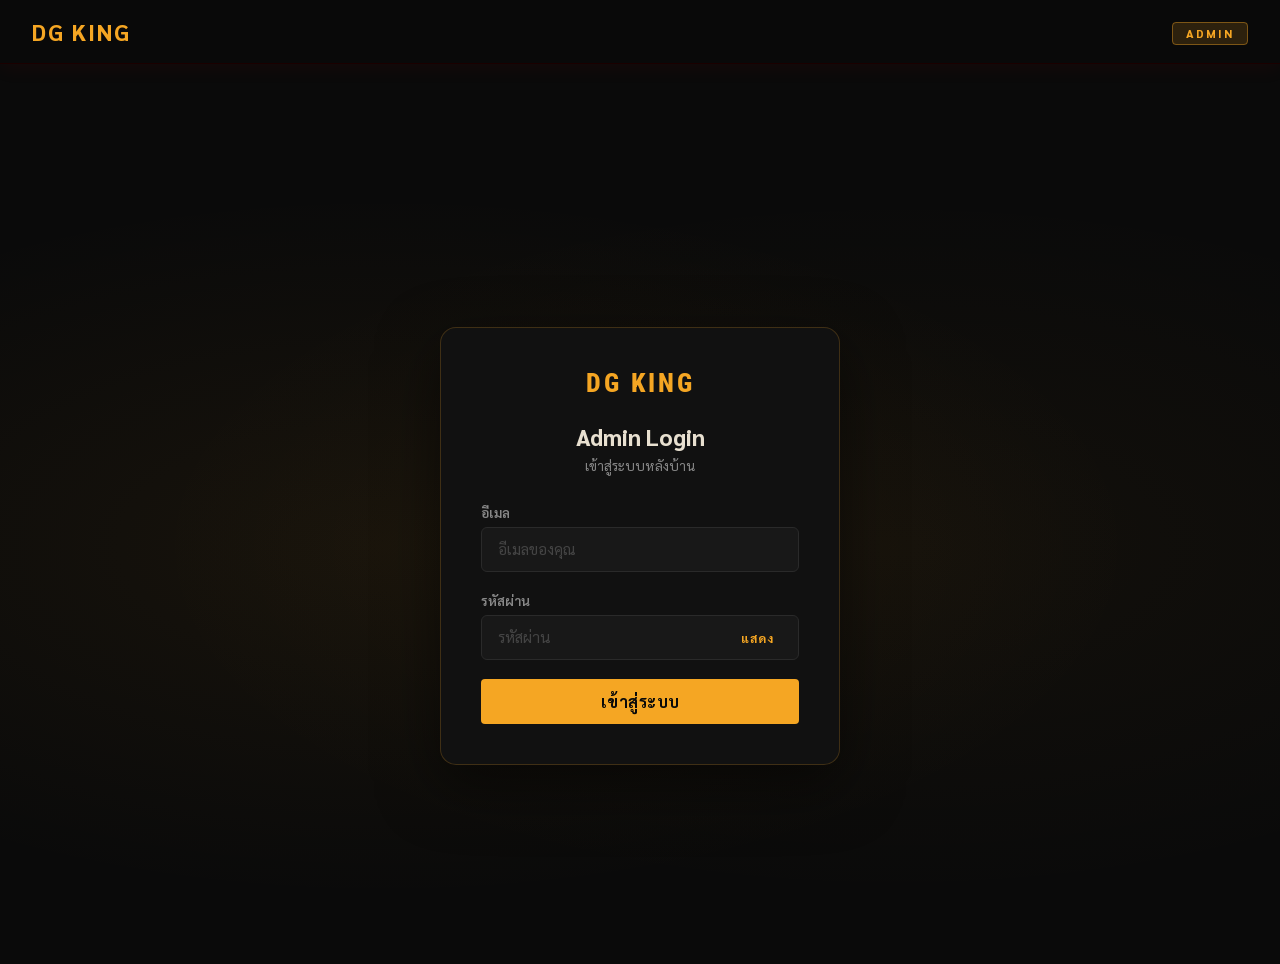
==== admin.html @ 1aad8273 "Show coupon usage count on mobile and highlight maxed coupons" ====
<!DOCTYPE html>
<html lang="th">
<head>
  <meta charset="UTF-8" />
  <meta name="viewport" content="width=device-width, initial-scale=1.0" />
  <title>Admin - DG KING</title>
  <link rel="preconnect" href="https://fonts.googleapis.com" />
  <link href="https://fonts.googleapis.com/css2?family=Sarabun:wght@400;600;700;800&family=Roboto+Condensed:wght@700&display=swap" rel="stylesheet" />
  <link rel="icon" type="image/x-icon" href="favicon_io/favicon.ico" />
  <link rel="icon" type="image/png" sizes="32x32" href="favicon_io/favicon-32x32.png" />
  <link rel="apple-touch-icon" href="favicon_io/apple-touch-icon.png" />
  <link rel="stylesheet" href="css/style.css" />
  <link rel="stylesheet" href="css/admin.css" />
</head>
<body>

  <nav class="navbar">
    <a href="index.html" class="logo">DG <span>KING</span></a>
    <ul class="nav-links">
      <li><span class="admin-badge">ADMIN</span></li>
      <li id="logoutLi" style="display:none;"><a href="#" id="logoutBtn" class="btn btn-outline">ออกจากระบบ</a></li>
    </ul>
  </nav>

  <!-- LOGIN GATE -->
  <div id="adminLogin" class="admin-login-wrap">
    <div class="admin-login-bg"></div>
    <div class="admin-login-card">
      <div class="admin-login-logo">DG <span>KING</span></div>
      <div class="admin-login-title">Admin Login</div>
      <div class="admin-login-sub">เข้าสู่ระบบหลังบ้าน</div>
      <div class="alert alert-error hidden" id="loginErr"></div>
      <div class="form-group">
        <label>อีเมล</label>
        <input type="email" id="adminEmail" placeholder="อีเมลของคุณ" />
      </div>
      <div class="form-group">
        <label>รหัสผ่าน</label>
        <div class="pass-wrap">
          <input type="password" id="adminPass" placeholder="รหัสผ่าน" />
          <button type="button" onclick="togglePass()" id="togglePassBtn">แสดง</button>
        </div>
      </div>
      <button class="btn btn-primary btn-block-form" id="loginBtn">เข้าสู่ระบบ</button>
    </div>
  </div>

  <!-- ADMIN PANEL -->
  <div id="adminPanel" class="hidden">

    <!-- MOBILE MENU TOGGLE -->
    <button class="admin-menu-toggle" id="adminMenuToggle" onclick="toggleAdminMenu()">
      <span></span>
      <span></span>
      <span></span>
    </button>

    <!-- TABS -->
    <div class="admin-tabs" id="adminTabs">
      <div class="admin-tabs-inner">
        <button class="admin-tab active" onclick="switchTab('dashboard')">แดชบอร์ด</button>
        <button class="admin-tab" onclick="switchTab('orders')">ออเดอร์ทั้งหมด</button>
        <button class="admin-tab" onclick="switchTab('keys')">สต็อกคีย์</button>
        <button class="admin-tab" onclick="switchTab('addkeys')">เพิ่มคีย์</button>
        <button class="admin-tab" onclick="switchTab('news')">ข่าวสาร</button>
        <button class="admin-tab" onclick="switchTab('videos')">วิดีโอ</button>
        <button class="admin-tab" onclick="switchTab('promotions')">โปรโมชัน</button>
        <button class="admin-tab" onclick="switchTab('points')">แต้มลูกค้า</button>
      </div>
    </div>

    <!-- DASHBOARD TAB -->
    <div class="admin-content" id="tabDashboard">
      <div class="dash-header">
        <div class="admin-section-title">แดชบอร์ด</div>
        <button class="btn btn-outline" onclick="loadDashboard()">รีเฟรช</button>
      </div>

      <!-- STAT CARDS -->
      <div class="dash-stats" id="dashStats">
        <div class="dash-stat-card">
          <div class="dash-stat-label">รายได้ทั้งหมด</div>
          <div class="dash-stat-value" id="statRevenue">-</div>
        </div>
        <div class="dash-stat-card">
          <div class="dash-stat-label">ออเดอร์ทั้งหมด</div>
          <div class="dash-stat-value" id="statOrders">-</div>
        </div>
        <div class="dash-stat-card">
          <div class="dash-stat-label">รอตรวจสอบ</div>
          <div class="dash-stat-value pending" id="statPending">-</div>
        </div>
        <div class="dash-stat-card">
          <div class="dash-stat-label">สต็อกคีย์รวม</div>
          <div class="dash-stat-value" id="statStock">-</div>
        </div>
        <div class="dash-stat-card">
          <div class="dash-stat-label">ลูกค้าทั้งหมด</div>
          <div class="dash-stat-value" id="statCustomers">-</div>
        </div>
        <div class="dash-stat-card">
          <div class="dash-stat-label">รายได้วันนี้</div>
          <div class="dash-stat-value" id="statToday">-</div>
        </div>
      </div>

      <!-- SALES BY PRODUCT -->
      <div class="dash-section-title">ยอดขายแยกตามประเภท</div>
      <div class="dash-product-grid" id="dashProducts"></div>

      <!-- CHART 7 DAYS -->
      <div class="dash-section-title" style="margin-top:2rem;">ยอดขาย 7 วันล่าสุด</div>
      <div class="dash-chart-wrap">
        <div class="dash-chart" id="dashChart"></div>
        <div class="dash-chart-labels" id="dashChartLabels"></div>
      </div>

      <!-- RECENT ORDERS -->
      <div class="dash-section-title" style="margin-top:2rem;">ออเดอร์ล่าสุด</div>
      <div id="dashRecentOrders"></div>
    </div>

    <!-- ORDERS TAB -->
    <div class="admin-content hidden" id="tabOrders">
      <div class="admin-section-header">
        <div class="admin-section-title">ออเดอร์ทั้งหมด</div>
        <div style="display:flex;gap:0.6rem;align-items:center;flex-wrap:wrap;">
          <input type="text" id="orderSearch" placeholder="ค้นหาอีเมล / หมายเลขออเดอร์" oninput="filterOrders()" style="background:var(--bg3);border:1px solid var(--border);border-radius:6px;padding:0.4rem 0.8rem;color:var(--text);font-size:0.82rem;outline:none;font-family:inherit;width:240px;" />
          <select id="orderStatusFilter" onchange="filterOrders()" style="background:var(--bg3);border:1px solid var(--border);border-radius:6px;padding:0.4rem 0.8rem;color:var(--text);font-size:0.82rem;outline:none;font-family:inherit;cursor:pointer;">
            <option value="all">ทุกสถานะ</option>
            <option value="pending">รอตรวจสอบ</option>
            <option value="delivered">ส่งคีย์แล้ว</option>
            <option value="rejected">ปฏิเสธ</option>
          </select>
          <button class="btn btn-outline" onclick="exportCSV()">Export CSV</button>
          <button class="btn btn-outline" onclick="loadOrders()">รีเฟรช</button>
        </div>
      </div>
      <div id="ordersTable">กำลังโหลด...</div>
    </div>

    <!-- KEYS STOCK TAB -->
    <div class="admin-content hidden" id="tabKeys">
      <div class="admin-section-header">
        <div class="admin-section-title">สต็อกคีย์</div>
        <button class="btn btn-outline" onclick="loadKeys()">รีเฟรช</button>
      </div>
      <div class="stock-summary" id="stockSummary"></div>
      <div id="keysTable">กำลังโหลด...</div>
    </div>

    <!-- ADD KEYS TAB -->
    <div class="admin-content hidden" id="tabAddkeys">
      <div class="addkey-wrap">
        <div class="addkey-header">
          <div class="addkey-title">เพิ่มคีย์เข้าสต็อก</div>
          <div class="addkey-subtitle">เพิ่มคีย์ทีละหลายใบได้ โดยใส่ทีละบรรทัด</div>
        </div>

        <div class="addkey-body">
          <div class="addkey-left">
            <div class="form-group">
              <label>ประเภทสินค้า</label>
              <div class="product-select-grid">
                <label class="product-radio active" id="pr_1">
                  <input type="radio" name="keyProduct" value="1 วัน" checked onchange="selectProduct(this)" />
                  <span class="pr-day">1</span>
                  <span class="pr-label">วัน</span>
                  <span class="pr-price">฿50</span>
                </label>
                <label class="product-radio" id="pr_3">
                  <input type="radio" name="keyProduct" value="3 วัน" onchange="selectProduct(this)" />
                  <span class="pr-day">3</span>
                  <span class="pr-label">วัน</span>
                  <span class="pr-price">฿120</span>
                </label>
                <label class="product-radio" id="pr_7">
                  <input type="radio" name="keyProduct" value="7 วัน" onchange="selectProduct(this)" />
                  <span class="pr-day">7</span>
                  <span class="pr-label">วัน</span>
                  <span class="pr-price">฿270</span>
                </label>
                <label class="product-radio" id="pr_14">
                  <input type="radio" name="keyProduct" value="14 วัน" onchange="selectProduct(this)" />
                  <span class="pr-day">14</span>
                  <span class="pr-label">วัน</span>
                  <span class="pr-price">฿370</span>
                </label>
                <label class="product-radio" id="pr_30">
                  <input type="radio" name="keyProduct" value="30 วัน" onchange="selectProduct(this)" />
                  <span class="pr-day">30</span>
                  <span class="pr-label">วัน</span>
                  <span class="pr-price">฿750</span>
                </label>
                <label class="product-radio" id="pr_60">
                  <input type="radio" name="keyProduct" value="60 วัน" onchange="selectProduct(this)" />
                  <span class="pr-day">60</span>
                  <span class="pr-label">วัน</span>
                  <span class="pr-price">฿950</span>
                </label>
              </div>
            </div>
          </div>

          <div class="addkey-right">
            <div class="form-group">
              <label>คีย์ <span style="color:var(--text-muted);font-weight:400;">(ใส่ทีละบรรทัด)</span></label>
              <textarea id="keyInput" rows="10" placeholder="KEY-XXXX-XXXX-XXXX&#10;KEY-YYYY-YYYY-YYYY&#10;KEY-ZZZZ-ZZZZ-ZZZZ"></textarea>
              <div class="key-count-hint" id="keyCountHint">0 คีย์</div>
            </div>
            <div class="alert alert-error hidden" id="addKeyErr"></div>
            <div class="alert alert-success hidden" id="addKeySuccess"></div>
            <button class="btn btn-primary addkey-btn" onclick="addKeys()">เพิ่มคีย์เข้าสต็อก</button>
          </div>
        </div>
      </div>
    </div>

  </div>

  <!-- NEWS TAB (outside adminPanel but inside hidden) -->
  <div class="admin-content hidden" id="tabNews" style="max-width:1200px;margin:2rem auto;padding:0 2rem 4rem;">
    <div class="admin-section-header">
      <div class="admin-section-title">จัดการข่าวสาร / โปรโมชัน</div>
      <button class="btn btn-outline" onclick="loadNews()">รีเฟรช</button>
    </div>

    <!-- FORM เพิ่มข่าว -->
    <div class="news-form-wrap">
      <div class="news-form-title" id="newsFormTitle">เพิ่มข่าวสารใหม่</div>
      <input type="hidden" id="editNewsId" />
      <div class="news-form-grid">
        <div class="form-group">
          <label>หัวข้อ</label>
          <input type="text" id="newsTitle" placeholder="หัวข้อข่าวสาร" />
        </div>
        <div class="form-group">
          <label>ประเภท</label>
          <select id="newsType">
            <option value="news">ข่าวสาร</option>
            <option value="promo">โปรโมชัน</option>
          </select>
        </div>
        <div class="form-group" style="grid-column:1/-1;">
          <label>URL รูปภาพ <span style="color:var(--text-muted);font-weight:400;">(อัปโหลดที่ imgbb.com แล้วเอาลิงก์มาวาง)</span></label>
          <input type="text" id="newsImage" placeholder="https://i.imgur.com/xxxxx.jpg" />
        </div>
        <div class="form-group" style="grid-column:1/-1;">
          <label>รายละเอียด (ไม่บังคับ)</label>
          <textarea id="newsDesc" rows="2" placeholder="รายละเอียดเพิ่มเติม..."></textarea>
        </div>
      </div>
      <div class="alert alert-error hidden" id="newsErr"></div>
      <div class="alert alert-success hidden" id="newsSuccess"></div>
      <div style="display:flex;gap:0.6rem;">
        <button class="btn btn-primary" onclick="saveNews()">บันทึก</button>
        <button class="btn btn-outline" onclick="cancelEditNews()" id="cancelNewsBtn" style="display:none;">ยกเลิก</button>
      </div>
    </div>

    <!-- LIST -->
    <div id="newsList" style="margin-top:1.5rem;"></div>
  </div>

  <!-- VIDEOS TAB -->
  <div class="admin-content hidden" id="tabVideos" style="max-width:700px;margin:2rem auto;padding:0 2rem 4rem;">
    <div class="admin-section-title" style="margin-bottom:1.5rem;">จัดการวิดีโอ YouTube</div>

    <div class="video-config-card">
      <div class="video-config-title">ลิงก์ดาวน์โหลด APK</div>
      <div class="video-config-desc">ใส่ลิงก์ดาวน์โหลดไฟล์ APK เช่น Google Drive, MediaFire</div>
      <input type="text" id="vid_apk_url" placeholder="https://drive.google.com/uc?export=download&id=..." style="font-family:inherit;" />
      <input type="text" id="vid_apk_version" placeholder="เวอร์ชัน เช่น 4.3" style="font-family:inherit;" />
      <input type="text" id="vid_apk_size" placeholder="ขนาดไฟล์ เช่น 25 MB" style="font-family:inherit;" />
    </div>

    <div class="video-config-card">
      <div class="video-config-title">วิดีโอหน้าแรก #1</div>
      <div class="video-config-desc">ใส่ YouTube Video ID เช่น <code>dQw4w9WgXcQ</code> จาก youtube.com/watch?v=<strong>dQw4w9WgXcQ</strong></div>
      <input type="text" id="vid_home1" placeholder="YouTube Video ID" />
      <input type="text" id="vid_home1_caption" placeholder="คำบรรยาย เช่น วิดีโอสาธิตการใช้งาน #1" />
    </div>

    <div class="video-config-card">
      <div class="video-config-title">วิดีโอหน้าแรก #2</div>
      <div class="video-config-desc">ใส่ YouTube Video ID</div>
      <input type="text" id="vid_home2" placeholder="YouTube Video ID" />
      <input type="text" id="vid_home2_caption" placeholder="คำบรรยาย เช่น วิดีโอสาธิตการใช้งาน #2" />
    </div>

    <div class="video-config-card">
      <div class="video-config-title">วิดีโอสอนการติดตั้ง (หน้าดาวน์โหลด)</div>
      <div class="video-config-desc">ใส่ YouTube Video ID</div>
      <input type="text" id="vid_install" placeholder="YouTube Video ID" />
    </div>

    <div class="alert alert-error hidden" id="videoErr"></div>
    <div class="alert alert-success hidden" id="videoSuccess"></div>
    <button class="btn btn-primary" style="width:100%;padding:0.8rem;" onclick="saveVideos()">บันทึกวิดีโอทั้งหมด</button>
  </div>

  <!-- PROMOTIONS TAB -->
  <div class="admin-content hidden" id="tabPromotions" style="max-width:800px;margin:2rem auto;padding:0 2rem 4rem;">
    <div class="admin-section-title" style="margin-bottom:1.5rem;" data-i18n="admin_promo_title">จัดการโปรโมชัน</div>

    <!-- MARKETING BAR MESSAGES -->
    <div class="promo-config-card">
      <div class="promo-config-title" data-i18n="admin_mkt_title">ข้อความแถบวิ่ง (Marketing Bar)</div>
      <div class="promo-config-desc" data-i18n="admin_mkt_desc">ข้อความสั้นๆ หลายข้อความที่แสดงในแถบเลื่อนบนหน้าร้านค้า จะเปลี่ยนไปเรื่อยๆ ตามลำดับ</div>
      <div class="promo-toggle-row">
        <span data-i18n="admin_mkt_toggle">เปิด/ปิดแถบวิ่ง</span>
        <label class="toggle-switch">
          <input type="checkbox" id="marketingBarActive" />
          <span class="toggle-slider"></span>
        </label>
      </div>
      <div style="margin-top:1rem;">
        <div style="display:flex;gap:0.5rem;margin-bottom:0.8rem;">
          <input type="text" id="newMarketingMsg" data-i18n-placeholder="admin_mkt_input_ph" placeholder="พิมพ์ข้อความใหม่..." style="flex:1;" />
          <button class="btn btn-primary" onclick="addMarketingMsg()" style="padding:0.6rem 1rem;white-space:nowrap;" data-i18n="admin_mkt_add_btn">+ เพิ่ม</button>
        </div>
        <div id="marketingMsgList" data-i18n="loading">กำลังโหลด...</div>
      </div>
      <div class="alert alert-error hidden" id="marketingErr"></div>
      <div class="alert alert-success hidden" id="marketingSuccess"></div>
    </div>

    <!-- CHANNEL DESCRIPTION -->
    <div class="promo-config-card" style="margin-top:1.5rem;">
      <div class="promo-config-title" data-i18n="admin_channel_title">คำอธิบายช่องทางรับโค้ด</div>
      <div class="promo-config-desc" data-i18n="admin_channel_desc">ข้อความที่แสดงในคอลัมน์ "รับโค้ด" ของแท็บโปรโมชัน เพื่อชวนลูกค้าติดตามช่องทางรับโค้ดส่วนลด</div>
      <div class="form-group" style="margin-top:0.8rem;">
        <label data-i18n="admin_channel_th_label">คำอธิบาย (ภาษาไทย)</label>
        <input type="text" id="channelDescTh" data-i18n-placeholder="admin_channel_th_ph" placeholder="เช่น ติดตามช่องทางของเราเพื่อรับโค้ดส่วนลดพิเศษ" />
      </div>
      <div class="form-group">
        <label data-i18n="admin_channel_en_label">คำอธิบาย (English)</label>
        <input type="text" id="channelDescEn" data-i18n-placeholder="admin_channel_en_ph" placeholder="e.g. Follow our channels for exclusive discount codes" />
      </div>
      <div class="alert alert-error hidden" id="channelErr"></div>
      <div class="alert alert-success hidden" id="channelSuccess"></div>
      <button class="btn btn-primary" style="margin-top:0.5rem;" onclick="saveChannelDesc()" data-i18n="admin_channel_save_btn">บันทึกคำอธิบาย</button>
    </div>

    <!-- PROMO ANNOUNCEMENTS -->
    <div class="promo-config-card" style="margin-top:1.5rem;">
      <div class="promo-config-title" data-i18n="admin_announce_title">ประกาศโปรโมชัน</div>
      <div class="promo-config-desc" data-i18n="admin_announce_desc">ประกาศที่แสดงในคอลัมน์ "ประกาศ" ของแท็บโปรโมชัน สามารถเพิ่มได้หลายประกาศ</div>
      <div style="margin-top:1rem;">
        <div style="display:flex;flex-direction:column;gap:0.5rem;margin-bottom:0.8rem;">
          <input type="text" id="newAnnounceTitleTh" data-i18n-placeholder="admin_announce_title_th_ph" placeholder="หัวข้อ (ภาษาไทย)" />
          <textarea id="newAnnounceTextTh" rows="3" data-i18n-placeholder="admin_announce_text_th_ph" placeholder="รายละเอียด (ภาษาไทย)"></textarea>
          <input type="text" id="newAnnounceTitleEn" data-i18n-placeholder="admin_announce_title_en_ph" placeholder="Title (English)" />
          <textarea id="newAnnounceTextEn" rows="3" data-i18n-placeholder="admin_announce_text_en_ph" placeholder="Description (English)"></textarea>
          <button class="btn btn-primary" onclick="addAnnouncement()" style="padding:0.6rem 1rem;align-self:flex-start;" data-i18n="admin_announce_add_btn">+ เพิ่มประกาศ</button>
        </div>
        <div id="announceList" data-i18n="loading">กำลังโหลด...</div>
      </div>
      <div class="alert alert-error hidden" id="announceErr"></div>
      <div class="alert alert-success hidden" id="announceSuccess"></div>
    </div>

    <!-- COUPON CODES -->
    <div class="promo-config-card" style="margin-top:1.5rem;">
      <div class="promo-config-title" data-i18n="admin_coupon_title">โค้ดส่วนลด</div>
      <div class="promo-config-desc" data-i18n="admin_coupon_desc">สร้างโค้ดส่วนลดสำหรับโพสต์ลง Facebook เพื่อกระตุ้นยอดขาย</div>

      <!-- ADD COUPON FORM -->
      <div style="display:grid;grid-template-columns:1fr 1fr 1fr auto;gap:0.6rem;align-items:end;margin-bottom:1rem;">
        <div class="form-group" style="margin:0;">
          <label data-i18n="admin_coupon_code_label">โค้ด</label>
          <input type="text" id="newCouponCode" data-i18n-placeholder="admin_coupon_code_ph" placeholder="เช่น DGKING10" style="text-transform:uppercase;" />
        </div>
        <div class="form-group" style="margin:0;">
          <label data-i18n="admin_coupon_discount_label">ส่วนลด (฿)</label>
          <input type="number" id="newCouponDiscount" data-i18n-placeholder="admin_coupon_discount_ph" placeholder="เช่น 20" min="1" />
        </div>
        <div class="form-group" style="margin:0;">
          <label data-i18n="admin_coupon_max_label">ใช้ได้กี่ครั้ง</label>
          <input type="number" id="newCouponMax" data-i18n-placeholder="admin_coupon_max_ph" placeholder="0 = ไม่จำกัด" min="0" value="0" />
        </div>
        <button class="btn btn-primary" onclick="addCoupon()" style="padding:0.6rem 1rem;white-space:nowrap;" data-i18n="admin_coupon_add_btn">+ เพิ่มโค้ด</button>
      </div>
      <div class="alert alert-error hidden" id="couponErr"></div>
      <div class="alert alert-success hidden" id="couponSuccess"></div>
      <div id="couponList" data-i18n="loading">กำลังโหลด...</div>
    </div>

    <!-- POINTS SYSTEM -->
    <div class="promo-config-card" style="margin-top:1.5rem;">
      <div class="promo-config-title">ระบบสะสมแต้ม</div>
      <div class="promo-config-desc">ลูกค้าได้รับแต้มทุกครั้งที่ซื้อ ครบ 50 แต้มแลกคีย์ 1 วันฟรี</div>
      <div class="promo-toggle-row">
        <span>เปิด/ปิดระบบแต้ม</span>
        <label class="toggle-switch">
          <input type="checkbox" id="pointsActive" />
          <span class="toggle-slider"></span>
        </label>
      </div>
      <div style="margin-top:1rem;">
        <div class="promo-config-desc" style="margin-bottom:0.8rem;">แต้มที่ได้รับต่อการซื้อ:</div>
        <div style="display:grid;grid-template-columns:repeat(3,1fr);gap:0.5rem;" id="pointsGrid">
          <div class="points-row"><span>1 วัน</span><input type="number" id="pts_1" value="5" min="0" /></div>
          <div class="points-row"><span>3 วัน</span><input type="number" id="pts_3" value="12" min="0" /></div>
          <div class="points-row"><span>7 วัน</span><input type="number" id="pts_7" value="25" min="0" /></div>
          <div class="points-row"><span>14 วัน</span><input type="number" id="pts_14" value="45" min="0" /></div>
          <div class="points-row"><span>30 วัน</span><input type="number" id="pts_30" value="80" min="0" /></div>
          <div class="points-row"><span>60 วัน</span><input type="number" id="pts_60" value="120" min="0" /></div>
        </div>
        <div class="form-group" style="margin-top:0.8rem;">
          <label>แต้มที่ต้องสะสมเพื่อแลกคีย์ 1 วัน</label>
          <input type="number" id="ptsRedeem" value="50" min="1" style="max-width:120px;" />
        </div>
      </div>
      <div class="alert alert-error hidden" id="pointsErr"></div>
      <div class="alert alert-success hidden" id="pointsSuccess"></div>
      <button class="btn btn-primary" style="margin-top:0.8rem;" onclick="savePointsConfig()">บันทึกการตั้งค่าแต้ม</button>
    </div>
  </div>

  <!-- CUSTOMER POINTS TAB -->
  <div class="admin-content hidden" id="tabPoints" style="max-width:900px;margin:2rem auto;padding:0 2rem 4rem;">
    <div class="admin-section-header" style="margin-bottom:1.5rem;">
      <div class="admin-section-title">แต้มสะสมลูกค้า</div>
      <div style="display:flex;gap:0.6rem;align-items:center;">
        <input type="text" id="pointsSearch" placeholder="ค้นหาอีเมล..." oninput="filterCustomerPoints()" style="background:var(--bg3);border:1px solid var(--border);border-radius:6px;padding:0.4rem 0.8rem;color:var(--text);font-size:0.82rem;outline:none;font-family:inherit;width:200px;" />
        <button class="btn btn-outline" onclick="loadCustomerPoints()">รีเฟรช</button>
      </div>
    </div>
    <div id="customerPointsTable">กำลังโหลด...</div>
  </div>

  <!-- TOAST -->
  <div id="toast" class="toast hidden"></div>

  <!-- ORDER DETAIL MODAL -->
  <div class="order-modal hidden" id="orderModal">
    <div class="order-modal-box">
      <div class="order-modal-header">
        <div class="order-modal-title">รายละเอียดออเดอร์</div>
        <button class="order-modal-close" onclick="closeModal()">✕</button>
      </div>
      <div class="order-modal-body">
        <div class="order-modal-grid">
          <div class="order-modal-info">
            <div class="om-row"><span>ออเดอร์</span><span id="modalOrderId" class="mono"></span></div>
            <div class="om-row"><span>อีเมล</span><span id="modalEmail"></span></div>
            <div class="om-row"><span>สินค้า</span><span id="modalProduct"></span></div>
            <div class="om-row"><span>ราคา</span><span id="modalPrice" class="price-gold"></span></div>
            <div class="om-row"><span>สถานะ</span><span id="modalStatus"></span></div>
            <div class="om-row"><span>วันที่</span><span id="modalDate"></span></div>
            <div class="om-row"><span>คีย์</span><span id="modalKey" class="mono key-cell"></span></div>
          </div>
          <div class="order-modal-slip">
            <div class="slip-label">สลิปการโอนเงิน</div>
            <img id="modalSlip" src="" alt="slip" style="width:100%;border-radius:8px;border:1px solid #333;" />
          </div>
        </div>
        <div id="approveSection">
          <div class="alert alert-error hidden" id="approveErr"></div>
          <input type="hidden" id="modalCurrentOrderId" />
          <input type="hidden" id="modalProduct2" />
          <div style="display:grid;grid-template-columns:1fr 1fr;gap:0.6rem;margin-top:1rem;">
            <button class="btn btn-primary" id="approveBtn" onclick="approveOrder()">อนุมัติและส่งคีย์</button>
            <button class="btn" style="background:rgba(255,77,77,0.15);border:1px solid rgba(255,77,77,0.4);color:#ff4d4d;" onclick="showRejectForm()">ปฏิเสธออเดอร์</button>
          </div>
          <div id="rejectForm" style="display:none;margin-top:0.8rem;">
            <input type="text" id="rejectReason" placeholder="เหตุผลที่ปฏิเสธ เช่น สลิปปลอม / ยอดไม่ตรง" style="width:100%;background:var(--bg3);border:1px solid #ff4d4d;border-radius:6px;padding:0.6rem 0.8rem;color:var(--text);font-size:0.85rem;outline:none;font-family:inherit;margin-bottom:0.5rem;" />
            <button class="btn" style="width:100%;background:#ff4d4d;color:#fff;border:none;padding:0.6rem;" onclick="rejectOrder()">ยืนยันการปฏิเสธ</button>
          </div>
        </div>
      </div>
    </div>
  </div>

  <script type="module">
    import { auth, db, onAuthStateChanged, signInWithEmailAndPassword, collection, query, orderBy, getDocs, addDoc, serverTimestamp, where, updateDoc, doc, limit, getDoc, setDoc, deleteDoc } from './js/firebase.js';

    const ADMIN_EMAIL = 'anucha212224w@gmail.com';

    const STATUS_LABEL = {
      pending:   { text: 'รอตรวจสอบ',  cls: 'status-pending' },
      approved:  { text: 'อนุมัติแล้ว', cls: 'status-approved' },
      delivered: { text: 'ส่งคีย์แล้ว', cls: 'status-delivered' },
      rejected:  { text: 'ปฏิเสธ',      cls: 'status-rejected' }
    };

    onAuthStateChanged(auth, (user) => {
      console.log('auth user:', user?.email);
      if (user && user.email === ADMIN_EMAIL) {
        console.log('admin detected, showing panel');
        document.getElementById('adminLogin').classList.add('hidden');
        document.getElementById('adminPanel').classList.remove('hidden');
        document.getElementById('logoutLi').style.display = 'block';
        loadDashboard();
      } else if (!user) {
        document.getElementById('adminLogin').classList.remove('hidden');
        document.getElementById('adminPanel').classList.add('hidden');
        document.getElementById('logoutLi').style.display = 'none';
      }
    });

    document.getElementById('logoutBtn').onclick = () => auth.signOut().then(() => location.reload());
    document.getElementById('loginBtn').onclick = adminLogin;

    // Toast notification
    function showToast(msg, type = 'success') {
      const t = document.getElementById('toast');
      t.textContent = msg;
      t.className = 'toast ' + type;
      clearTimeout(t._timer);
      t._timer = setTimeout(() => t.classList.add('hidden'), 3000);
    }

    // นับคีย์ realtime
    document.addEventListener('input', e => {
      if (e.target.id === 'keyInput') {
        const count = e.target.value.split('\n').filter(l => l.trim()).length;
        const hint  = document.getElementById('keyCountHint');
        if (hint) hint.textContent = count + ' คีย์';
      }
    });

    async function adminLogin() {
      const email = document.getElementById('adminEmail').value.trim();
      const pass  = document.getElementById('adminPass').value;
      const err   = document.getElementById('loginErr');
      err.classList.add('hidden');
      try {
        await signInWithEmailAndPassword(auth, email, pass);
      } catch(e) {
        err.textContent = 'อีเมลหรือรหัสผ่านไม่ถูกต้อง';
        err.classList.remove('hidden');
      }
    };

    window.switchTab = switchTab;
    window.loadOrders = loadOrders;
    window.loadKeys = loadKeys;
    window.addKeys = addKeys;

    function switchTab(tab) {
      const tabs = ['dashboard','orders','keys','addkeys','news','videos','promotions','points'];
      document.querySelectorAll('.admin-tab').forEach((t,i) => {
        t.classList.toggle('active', tabs[i] === tab);
      });
      document.querySelectorAll('.admin-content').forEach(el => el.classList.add('hidden'));
      const id = 'tab' + tab.charAt(0).toUpperCase() + tab.slice(1);
      document.getElementById(id).classList.remove('hidden');
      
      // Close mobile menu after selecting
      if (window.innerWidth <= 768) {
        document.getElementById('adminTabs').classList.remove('show');
        document.getElementById('adminMenuToggle').classList.remove('active');
      }
      
      if (tab === 'dashboard') loadDashboard();
      if (tab === 'orders') loadOrders();
      if (tab === 'keys') loadKeys();
      if (tab === 'news') loadNews();
      if (tab === 'videos') loadVideos();
      if (tab === 'promotions') loadPromotions();
      if (tab === 'points') loadCustomerPoints();
    };

    function toggleAdminMenu() {
      const menu = document.getElementById('adminTabs');
      const toggle = document.getElementById('adminMenuToggle');
      menu.classList.toggle('show');
      toggle.classList.toggle('active');
    };
    window.toggleAdminMenu = toggleAdminMenu;

    async function loadDashboard() {
      const [ordersSnap, keysSnap, usersSnap] = await Promise.all([
        getDocs(query(collection(db, 'orders'), orderBy('createdAt', 'desc'))),
        getDocs(collection(db, 'keys')),
        getDocs(collection(db, 'users'))
      ]);

      const orders   = ordersSnap.docs.map(d => ({ id: d.id, ...d.data() }));
      const keys     = keysSnap.docs.map(d => d.data());
      const products = ['1 วัน','3 วัน','7 วัน','14 วัน','30 วัน','60 วัน'];

      const delivered  = orders.filter(o => o.status === 'delivered');
      const pending    = orders.filter(o => o.status === 'pending');
      const revenue    = delivered.reduce((s, o) => s + (o.price || 0), 0);
      const stockAvail = keys.filter(k => !k.used).length;
      const customers  = new Set(orders.map(o => o.uid)).size;

      // รายได้วันนี้
      const today    = new Date(); today.setHours(0,0,0,0);
      const todayRev = delivered.filter(o => o.createdAt && new Date(o.createdAt.seconds*1000) >= today)
                                .reduce((s,o) => s + (o.price||0), 0);

      document.getElementById('statRevenue').textContent   = '฿' + revenue.toLocaleString();
      document.getElementById('statOrders').textContent    = orders.length;
      document.getElementById('statPending').textContent   = pending.length;
      document.getElementById('statStock').textContent     = stockAvail + ' ใบ';
      document.getElementById('statCustomers').textContent = customers + ' คน';
      document.getElementById('statToday').textContent     = '฿' + todayRev.toLocaleString();

      // Sales by product
      const prodEl = document.getElementById('dashProducts');
      prodEl.innerHTML = products.map(p => {
        const sold  = delivered.filter(o => o.product === p).length;
        const rev   = delivered.filter(o => o.product === p).reduce((s,o) => s + (o.price||0), 0);
        const avail = keys.filter(k => k.product === p && !k.used).length;
        return `<div class="dash-prod-card">
          <div class="dash-prod-name">${p}</div>
          <div class="dash-prod-stats">
            <div><span>ขายแล้ว</span><strong>${sold} ใบ</strong></div>
            <div><span>รายได้</span><strong class="price-gold">฿${rev.toLocaleString()}</strong></div>
            <div><span>สต็อก</span><strong class="${avail === 0 ? 'text-danger' : ''}">${avail} ใบ</strong></div>
          </div>
        </div>`;
      }).join('');

      // กราฟ 7 วัน
      const days = [];
      for (let i = 6; i >= 0; i--) {
        const d = new Date(); d.setHours(0,0,0,0); d.setDate(d.getDate() - i);
        const next = new Date(d); next.setDate(next.getDate() + 1);
        const dayRev = delivered.filter(o => {
          if (!o.createdAt) return false;
          const t = new Date(o.createdAt.seconds * 1000);
          return t >= d && t < next;
        }).reduce((s,o) => s + (o.price||0), 0);
        days.push({ label: `${d.getDate()}/${d.getMonth()+1}`, rev: dayRev });
      }
      const maxRev = Math.max(...days.map(d => d.rev), 1);
      document.getElementById('dashChart').innerHTML = days.map(d => `
        <div class="chart-bar-wrap">
          <div class="chart-bar-val">฿${d.rev > 0 ? d.rev.toLocaleString() : ''}</div>
          <div class="chart-bar" style="height:${Math.max((d.rev/maxRev)*100, 2)}%"></div>
        </div>`).join('');
      document.getElementById('dashChartLabels').innerHTML = days.map(d =>
        `<div class="chart-label">${d.label}</div>`).join('');

      // Recent orders
      const recentEl = document.getElementById('dashRecentOrders');
      const recent   = orders.slice(0, 8);
      if (!recent.length) { recentEl.innerHTML = '<p class="no-data">ยังไม่มีออเดอร์</p>'; return; }
      const rows = recent.map(o => {
        const s  = STATUS_LABEL[o.status] || STATUS_LABEL.pending;
        const dt = o.createdAt ? new Date(o.createdAt.seconds * 1000).toLocaleString('th-TH') : '-';
        return `<tr>
          <td class="mono">${o.id.slice(0,8).toUpperCase()}</td>
          <td>${o.email}</td>
          <td>คีย์ ${o.product}</td>
          <td class="price-gold">฿${o.price}</td>
          <td><span class="order-status ${s.cls}">${s.text}</span></td>
          <td>${dt}</td>
        </tr>`;
      }).join('');
      recentEl.innerHTML = `<table class="admin-table">
        <thead><tr><th>ออเดอร์</th><th>อีเมล</th><th>สินค้า</th><th>ราคา</th><th>สถานะ</th><th>วันที่</th></tr></thead>
        <tbody>${rows}</tbody>
      </table>`;
    }

    async function loadOrders() {
      const el = document.getElementById('ordersTable');
      el.innerHTML = 'กำลังโหลด...';
      const snap = await getDocs(query(collection(db, 'orders'), orderBy('createdAt', 'desc')));
      allOrders = snap.docs.map(d => ({ id: d.id, ...d.data() }));
      renderOrders(allOrders);
    }

    function renderOrders(orders) {
      const el = document.getElementById('ordersTable');
      if (!orders.length) { el.innerHTML = '<p class="no-data">ไม่พบออเดอร์</p>'; return; }

      // จัดกลุ่มตามประเภทสินค้า
      const products = ['1 วัน','3 วัน','7 วัน','14 วัน','30 วัน','60 วัน'];
      const grouped  = {};
      products.forEach(p => grouped[p] = []);
      orders.forEach(o => {
        const p = o.product;
        if (!grouped[p]) grouped[p] = [];
        grouped[p].push(o);
      });

      const makeRows = (list) => list.map(o => {
        const s   = STATUS_LABEL[o.status] || STATUS_LABEL.pending;
        const dt  = o.createdAt ? new Date(o.createdAt.seconds * 1000).toLocaleString('th-TH') : '-';
        const actionBtn = o.status === 'pending'
          ? `<button class="btn-admin-action" onclick="openOrderDetail('${o.id}')">ดูสลิป / อนุมัติ</button>`
          : `<button class="btn-admin-view" onclick="openOrderDetail('${o.id}')">ดูรายละเอียด</button>
             <button class="btn-admin-delete" onclick="deleteOrder('${o.id}')">ลบ</button>`;
        return `<tr>
          <td class="mono">${o.id.slice(0,8).toUpperCase()}</td>
          <td>${o.email}</td>
          <td class="price-gold">฿${o.price}</td>
          <td><span class="order-status ${s.cls}">${s.text}</span></td>
          <td class="mono key-cell">${o.keyCode || '-'}</td>
          <td>${dt}</td>
          <td>${actionBtn}</td>
        </tr>`;
      }).join('');

      const html = products.map(p => {
        const list = grouped[p];
        if (!list || list.length === 0) return '';
        const pending   = list.filter(o => o.status === 'pending').length;
        const delivered = list.filter(o => o.status === 'delivered').length;
        return `<div class="keys-group" style="margin-bottom:1.5rem;">
          <div class="keys-group-header">
            <span class="keys-group-title">คีย์ ${p}</span>
            <div style="display:flex;gap:0.5rem;">
              ${pending > 0 ? `<span class="order-status status-pending">รอตรวจสอบ ${pending}</span>` : ''}
              <span class="order-status status-delivered">ส่งแล้ว ${delivered}</span>
              <span style="font-size:0.75rem;color:var(--text-muted);">รวม ${list.length}</span>
            </div>
          </div>
          <table class="admin-table">
            <thead><tr><th>ออเดอร์</th><th>อีเมล</th><th>ราคา</th><th>สถานะ</th><th>คีย์</th><th>วันที่</th><th>จัดการ</th></tr></thead>
            <tbody>${makeRows(list)}</tbody>
          </table>
        </div>`;
      }).join('');

      el.innerHTML = (html || '<p class="no-data">ยังไม่มีออเดอร์</p>') +
        `<div style="margin-top:1rem;text-align:right;">
          <button class="btn-admin-delete" onclick="deleteAllDelivered()">ลบออเดอร์ที่ส่งคีย์แล้วทั้งหมด</button>
        </div>`;
    }

    // เปิด modal ดูรายละเอียดออเดอร์
    window.openOrderDetail = async function(orderId) {
      const snap = await getDocs(query(collection(db, 'orders'), where('__name__', '==', orderId)));
      if (snap.empty) return;
      const o = snap.docs[0].data();
      const modal = document.getElementById('orderModal');
      const dt = o.createdAt ? new Date(o.createdAt.seconds * 1000).toLocaleString('th-TH') : '-';

      document.getElementById('modalOrderId').textContent   = orderId.slice(0,8).toUpperCase();
      document.getElementById('modalEmail').textContent     = o.email;
      document.getElementById('modalProduct').textContent   = 'คีย์ ' + o.product;
      document.getElementById('modalPrice').textContent     = '฿' + o.price;
      document.getElementById('modalStatus').textContent    = STATUS_LABEL[o.status]?.text || o.status;
      document.getElementById('modalDate').textContent      = dt;
      document.getElementById('modalKey').textContent       = o.keyCode || 'ยังไม่มีคีย์';
      document.getElementById('modalCurrentOrderId').value  = orderId;
      document.getElementById('modalProduct2').value        = o.product;

      // แสดงสลิป
      const slipEl = document.getElementById('modalSlip');
      if (o.slipImage) {
        slipEl.src = o.slipImage;
        slipEl.style.display = 'block';
      } else {
        slipEl.style.display = 'none';
      }

      // แสดงปุ่มอนุมัติเฉพาะ pending
      document.getElementById('approveSection').style.display = o.status === 'pending' ? 'block' : 'none';
      modal.classList.remove('hidden');
    };

    window.closeModal = function() {
      document.getElementById('orderModal').classList.add('hidden');
    };

    window.approveOrder = async function() {
      const orderId  = document.getElementById('modalCurrentOrderId').value;
      const product  = document.getElementById('modalProduct2').value;
      const errEl    = document.getElementById('approveErr');
      const btn      = document.getElementById('approveBtn');
      errEl.classList.add('hidden');
      btn.disabled = true;
      btn.textContent = 'กำลังดำเนินการ...';

      try {
        // ดึงคีย์จากสต็อก
        const keysQ    = query(collection(db, 'keys'), where('product','==',product), where('used','==',false), limit(1));
        const keysSnap = await getDocs(keysQ);

        if (keysSnap.empty) {
          throw new Error('ไม่มีคีย์ในสต็อกสำหรับ ' + product);
        }

        const keyDoc  = keysSnap.docs[0];
        const keyCode = keyDoc.data().code;

        await updateDoc(doc(db, 'keys', keyDoc.id), { used: true, usedAt: serverTimestamp() });
        await updateDoc(doc(db, 'orders', orderId), { status: 'delivered', keyCode, keyId: keyDoc.id });
        showToast('อนุมัติและส่งคีย์สำเร็จ');
        closeModal();
        loadOrders();
      } catch(e) {
        showToast(e.message, 'error');
        btn.disabled = false;
        btn.textContent = 'อนุมัติและส่งคีย์';
      }
    };

    window.deleteOrder = async function(orderId) {
      if (!confirm('ลบออเดอร์นี้?')) return;
      const { deleteDoc } = await import('https://www.gstatic.com/firebasejs/10.12.0/firebase-firestore.js');
      await deleteDoc(doc(db, 'orders', orderId));
      loadOrders();
    };

    // เก็บ orders ทั้งหมดไว้ filter
    let allOrders = [];

    window.filterOrders = function() {
      const search = document.getElementById('orderSearch').value.toLowerCase();
      const status = document.getElementById('orderStatusFilter').value;
      const filtered = allOrders.filter(o => {
        const matchSearch = !search ||
          o.email?.toLowerCase().includes(search) ||
          o.id.slice(0,8).toLowerCase().includes(search);
        const matchStatus = status === 'all' || o.status === status;
        return matchSearch && matchStatus;
      });
      renderOrders(filtered);
    };

    window.showRejectForm = function() {
      const f = document.getElementById('rejectForm');
      f.style.display = f.style.display === 'none' ? 'block' : 'none';
    };

    window.rejectOrder = async function() {
      const orderId = document.getElementById('modalCurrentOrderId').value;
      const reason  = document.getElementById('rejectReason').value.trim() || 'ไม่ระบุเหตุผล';
      await updateDoc(doc(db, 'orders', orderId), { status: 'rejected', rejectReason: reason });
      closeModal();
      loadOrders();
    };

    window.exportCSV = function() {
      if (!allOrders.length) return;
      const headers = ['ออเดอร์','อีเมล','สินค้า','ราคา','สถานะ','คีย์','วันที่'];
      const rows = allOrders.map(o => {
        const dt = o.createdAt ? new Date(o.createdAt.seconds * 1000).toLocaleString('th-TH') : '-';
        return [o.id.slice(0,8), o.email, 'คีย์ '+o.product, o.price, o.status, o.keyCode||'-', dt].join(',');
      });
      const csv  = [headers.join(','), ...rows].join('\n');
      const blob = new Blob(['\uFEFF'+csv], { type: 'text/csv;charset=utf-8;' });
      const url  = URL.createObjectURL(blob);
      const a    = document.createElement('a');
      a.href = url; a.download = 'orders.csv'; a.click();
    };

    // ===== VIDEOS =====
    async function loadVideos() {
      const snap = await getDoc(doc(db, 'config', 'videos'));
      if (snap.exists()) {
        const v = snap.data();
        document.getElementById('vid_home1').value         = v.home1 || '';
        document.getElementById('vid_home1_caption').value = v.home1_caption || '';
        document.getElementById('vid_home2').value         = v.home2 || '';
        document.getElementById('vid_home2_caption').value = v.home2_caption || '';
        document.getElementById('vid_install').value       = v.install || '';
        document.getElementById('vid_apk_url').value       = v.apk_url || '';
        document.getElementById('vid_apk_version').value   = v.apk_version || '';
        document.getElementById('vid_apk_size').value      = v.apk_size || '';
      }
    }

    window.saveVideos = async function() {
      const errEl = document.getElementById('videoErr');
      const sucEl = document.getElementById('videoSuccess');
      errEl.classList.add('hidden'); sucEl.classList.add('hidden');
      const parseYTId = (val) => {
        val = val.trim();
        // youtu.be/ID or youtube.com/watch?v=ID or youtube.com/embed/ID or raw ID
        const m = val.match(/(?:youtu\.be\/|youtube\.com\/(?:watch\?v=|embed\/|shorts\/))([A-Za-z0-9_-]{11})/);
        return m ? m[1] : val;
      };
      try {
        await setDoc(doc(db, 'config', 'videos'), {
          home1:         parseYTId(document.getElementById('vid_home1').value),
          home1_caption: document.getElementById('vid_home1_caption').value.trim(),
          home2:         parseYTId(document.getElementById('vid_home2').value),
          home2_caption: document.getElementById('vid_home2_caption').value.trim(),
          install:       parseYTId(document.getElementById('vid_install').value),
          apk_url:       document.getElementById('vid_apk_url').value.trim(),
          apk_version:   document.getElementById('vid_apk_version').value.trim(),
          apk_size:      document.getElementById('vid_apk_size').value.trim(),
        });
        showToast('บันทึกสำเร็จ');
      } catch(e) {
        showToast(e.message, 'error');
      }
    };

    // ===== NEWS =====
    async function loadNews() {
      const el   = document.getElementById('newsList');
      el.innerHTML = 'กำลังโหลด...';
      const snap = await getDocs(query(collection(db, 'news'), orderBy('createdAt', 'desc')));
      if (snap.empty) { el.innerHTML = '<p class="no-data">ยังไม่มีข่าวสาร</p>'; return; }

      el.innerHTML = snap.docs.map(d => {
        const n  = d.data();
        const dt = n.createdAt ? new Date(n.createdAt.seconds*1000).toLocaleDateString('th-TH') : '-';
        const typeBadge = n.type === 'promo'
          ? '<span class="order-status status-delivered">โปรโมชัน</span>'
          : '<span class="order-status status-approved">ข่าวสาร</span>';
        return `<div class="news-item">
          ${n.image ? `<img src="${n.image}" class="news-item-img" onerror="this.style.display='none'" />` : '<div class="news-item-img-placeholder"></div>'}
          <div class="news-item-body">
            <div class="news-item-top">
              ${typeBadge}
              <span class="news-item-date">${dt}</span>
            </div>
            <div class="news-item-title">${n.title}</div>
            ${n.desc ? `<div class="news-item-desc">${n.desc}</div>` : ''}
          </div>
          <div class="news-item-actions">
            <button class="btn-admin-view" onclick="editNews('${d.id}','${encodeURIComponent(n.title)}','${n.type}','${encodeURIComponent(n.image||'')}','${encodeURIComponent(n.desc||'')}')">แก้ไข</button>
            <button class="btn-admin-delete" onclick="deleteNews('${d.id}')">ลบ</button>
          </div>
        </div>`;
      }).join('');
    }

    window.saveNews = async function() {
      const title = document.getElementById('newsTitle').value.trim();
      const type  = document.getElementById('newsType').value;
      const image = document.getElementById('newsImage').value.trim();
      const desc  = document.getElementById('newsDesc').value.trim();
      const editId = document.getElementById('editNewsId').value;
      const errEl  = document.getElementById('newsErr');
      const sucEl  = document.getElementById('newsSuccess');
      errEl.classList.add('hidden'); sucEl.classList.add('hidden');

      if (!title) { showToast('กรุณาใส่หัวข้อ', 'error'); return; }

      const data = { title, type, image, desc, updatedAt: serverTimestamp() };
      if (editId) {
        await updateDoc(doc(db, 'news', editId), data);
        showToast('แก้ไขข่าวสารสำเร็จ');
      } else {
        data.createdAt = serverTimestamp();
        await addDoc(collection(db, 'news'), data);
        showToast('เพิ่มข่าวสารสำเร็จ');
      }
      cancelEditNews();
      loadNews();
    };

    window.editNews = function(id, title, type, image, desc) {
      document.getElementById('editNewsId').value  = id;
      document.getElementById('newsTitle').value   = decodeURIComponent(title);
      document.getElementById('newsType').value    = type;
      document.getElementById('newsImage').value   = decodeURIComponent(image);
      document.getElementById('newsDesc').value    = decodeURIComponent(desc);
      document.getElementById('newsFormTitle').textContent = 'แก้ไขข่าวสาร';
      document.getElementById('cancelNewsBtn').style.display = 'inline-block';
      document.getElementById('newsTitle').scrollIntoView({ behavior: 'smooth' });
    };

    window.cancelEditNews = function() {
      document.getElementById('editNewsId').value  = '';
      document.getElementById('newsTitle').value   = '';
      document.getElementById('newsImage').value   = '';
      document.getElementById('newsDesc').value    = '';
      document.getElementById('newsType').value    = 'news';
      document.getElementById('newsFormTitle').textContent = 'เพิ่มข่าวสารใหม่';
      document.getElementById('cancelNewsBtn').style.display = 'none';
    };

    window.deleteNews = async function(id) {
      if (!confirm('ลบข่าวสารนี้?')) return;
      const { deleteDoc } = await import('https://www.gstatic.com/firebasejs/10.12.0/firebase-firestore.js');
      await deleteDoc(doc(db, 'news', id));
      loadNews();
    };

    window.deleteKey = async function(keyId) {
      if (!confirm('ลบคีย์นี้?')) return;
      const { deleteDoc } = await import('https://www.gstatic.com/firebasejs/10.12.0/firebase-firestore.js');
      await deleteDoc(doc(db, 'keys', keyId));
      loadKeys();
    };

    window.deleteUsedKeys = async function() {
      if (!confirm('ลบคีย์ที่ใช้แล้วทั้งหมด? ไม่สามารถกู้คืนได้')) return;
      const { deleteDoc } = await import('https://www.gstatic.com/firebasejs/10.12.0/firebase-firestore.js');
      const snap = await getDocs(query(collection(db, 'keys'), where('used', '==', true)));
      await Promise.all(snap.docs.map(d => deleteDoc(doc(db, 'keys', d.id))));
      loadKeys();
    };

    window.deleteAllDelivered = async function() {
      if (!confirm('ลบออเดอร์ที่ส่งคีย์แล้วทั้งหมด? ไม่สามารถกู้คืนได้')) return;
      const { deleteDoc } = await import('https://www.gstatic.com/firebasejs/10.12.0/firebase-firestore.js');
      const snap = await getDocs(query(collection(db, 'orders'), where('status', '==', 'delivered')));
      const promises = snap.docs.map(d => deleteDoc(doc(db, 'orders', d.id)));
      await Promise.all(promises);
      loadOrders();
    };

    async function loadKeys() {
      const el      = document.getElementById('keysTable');
      const summary = document.getElementById('stockSummary');
      el.innerHTML  = 'กำลังโหลด...';

      const snap = await getDocs(collection(db, 'keys'));
      const all  = snap.docs.map(d => ({ id: d.id, ...d.data() }));

      // Summary by product
      const products = ['1 วัน','3 วัน','7 วัน','14 วัน','30 วัน','60 วัน'];
      summary.innerHTML = products.map(p => {
        const total = all.filter(k => k.product === p).length;
        const avail = all.filter(k => k.product === p && !k.used).length;
        return `<div class="stock-chip ${avail === 0 ? 'stock-empty' : ''}">
          <div class="stock-chip-name">${p}</div>
          <div class="stock-chip-count">${avail}/${total}</div>
        </div>`;
      }).join('');

      if (all.length === 0) { el.innerHTML = '<p class="no-data">ยังไม่มีคีย์ในสต็อก</p>'; return; }

      const rows = products.map(p => {
        const pKeys = all.filter(k => k.product === p);
        if (pKeys.length === 0) return '';

        const available = pKeys.filter(k => !k.used);
        const used      = pKeys.filter(k => k.used);

        const makeRows = (keys) => keys.map(k => `<tr>
          <td class="mono">${k.code}</td>
          <td style="text-align:right;width:60px;"><button class="btn-admin-delete" style="font-size:0.72rem;padding:0.2rem 0.6rem;" onclick="deleteKey('${k.id}')">ลบ</button></td>
        </tr>`).join('');

        return `<div class="keys-group">
          <div class="keys-group-header">
            <span class="keys-group-title">${p}</span>
            <div style="display:flex;gap:0.5rem;">
              <span class="order-status status-approved">พร้อมใช้ ${available.length}</span>
              <span class="order-status status-delivered">ใช้แล้ว ${used.length}</span>
            </div>
          </div>

          ${available.length > 0 ? `
          <div class="keys-zone-label zone-available">พร้อมใช้งาน (${available.length})</div>
          <table class="admin-table">
            <thead><tr><th>คีย์</th><th style="text-align:right;width:60px;"></th></tr></thead>
            <tbody>${makeRows(available)}</tbody>
          </table>` : ''}

          ${used.length > 0 ? `
          <div class="keys-zone-label zone-used">ใช้แล้ว (${used.length})</div>
          <table class="admin-table">
            <thead><tr><th>คีย์</th><th style="text-align:right;width:60px;"></th></tr></thead>
            <tbody class="used-rows">${makeRows(used)}</tbody>
          </table>` : ''}
        </div>`;
      }).join('');

      el.innerHTML = (rows || '<p class="no-data">ยังไม่มีคีย์ในสต็อก</p>') +
        `<div style="margin-top:1.5rem;text-align:right;">
          <button class="btn-admin-delete" onclick="deleteUsedKeys()">ลบคีย์ที่ใช้แล้วทั้งหมด</button>
        </div>`;
    };

    window.togglePass = function() {
      const input = document.getElementById('adminPass');
      const btn   = document.getElementById('togglePassBtn');
      if (input.type === 'password') {
        input.type = 'text';
        btn.textContent = 'ซ่อน';
      } else {
        input.type = 'password';
        btn.textContent = 'แสดง';
      }
    };

    window.selectProduct = function(el) {
      document.querySelectorAll('.product-radio').forEach(l => l.classList.remove('active'));
      el.closest('.product-radio').classList.add('active');
    };

    async function addKeys() {
      const product = document.querySelector('input[name="keyProduct"]:checked')?.value;
      const raw     = document.getElementById('keyInput').value.trim();
      const errEl   = document.getElementById('addKeyErr');
      const sucEl   = document.getElementById('addKeySuccess');
      errEl.classList.add('hidden');
      sucEl.classList.add('hidden');

      if (!raw) { showToast('กรุณาใส่คีย์', 'error'); return; }

      const keys = raw.split('\n').map(k => k.trim()).filter(k => k.length > 0);
      if (keys.length === 0) { showToast('ไม่พบคีย์ที่ถูกต้อง', 'error'); return; }

      try {
        for (const code of keys) {
          await addDoc(collection(db, 'keys'), {
            code, product, used: false, createdAt: serverTimestamp()
          });
        }
        showToast(`เพิ่มคีย์สำเร็จ ${keys.length} ใบ (${product})`);
        document.getElementById('keyInput').value = '';
        document.getElementById('keyCountHint').textContent = '0 คีย์';
      } catch(e) {
        showToast('เกิดข้อผิดพลาด: ' + e.message, 'error');
      }
    };

    // ===== PROMOTIONS =====
    async function loadPromotions() {
      // Load config
      const snap = await getDoc(doc(db, 'config', 'promotions'));
      const cfg  = snap.exists() ? snap.data() : {};
      document.getElementById('marketingBarActive').checked = cfg.marketing_active !== false;
      document.getElementById('channelDescTh').value = cfg.channel_desc_th || '';
      document.getElementById('channelDescEn').value = cfg.channel_desc_en || '';
      document.getElementById('pointsActive').checked = cfg.points_active !== false;

      // Add event listeners for toggle switches
      document.getElementById('marketingBarActive').addEventListener('change', saveMarketingBarToggle);
      document.getElementById('pointsActive').addEventListener('change', savePointsToggle);
      document.getElementById('pts_1').value = cfg.pts_1 ?? 5;
      document.getElementById('pts_3').value = cfg.pts_3 ?? 12;
      document.getElementById('pts_7').value = cfg.pts_7 ?? 25;
      document.getElementById('pts_14').value = cfg.pts_14 ?? 45;
      document.getElementById('pts_30').value = cfg.pts_30 ?? 80;
      document.getElementById('pts_60').value = cfg.pts_60 ?? 120;
      document.getElementById('ptsRedeem').value = cfg.pts_redeem ?? 50;
      loadMarketingMessages();
      loadAnnouncements();
      loadCoupons();
    }

    async function loadAnnouncements() {
      const snap = await getDocs(collection(db, 'promo_announcements'));
      const list = document.getElementById('announceList');
      if (snap.empty) {
        list.innerHTML = '<p style="color:var(--text-muted);font-size:0.85rem;">ยังไม่มีประกาศ</p>';
        return;
      }
      list.innerHTML = snap.docs.map(d => {
        const a = d.data();
        return `<div class="marketing-msg-item">
          <div style="flex:1;">
            <div style="font-weight:600;margin-bottom:0.2rem;">${a.title_th}</div>
            <div style="font-size:0.85rem;color:var(--text-muted);">${a.text_th.substring(0, 60)}${a.text_th.length > 60 ? '...' : ''}</div>
          </div>
          <button class="btn-delete" onclick="deleteAnnouncement('${d.id}')">ลบ</button>
        </div>`;
      }).join('');
    }

    window.addAnnouncement = async function() {
      const titleTh = document.getElementById('newAnnounceTitleTh').value.trim();
      const textTh = document.getElementById('newAnnounceTextTh').value.trim();
      const titleEn = document.getElementById('newAnnounceTitleEn').value.trim();
      const textEn = document.getElementById('newAnnounceTextEn').value.trim();
      if (!titleTh || !textTh) {
        alert('กรุณาใส่หัวข้อและรายละเอียดภาษาไทย');
        return;
      }
      try {
        await addDoc(collection(db, 'promo_announcements'), {
          title_th: titleTh,
          text_th: textTh,
          title_en: titleEn || titleTh,
          text_en: textEn || textTh,
          createdAt: new Date()
        });
        document.getElementById('newAnnounceTitleTh').value = '';
        document.getElementById('newAnnounceTextTh').value = '';
        document.getElementById('newAnnounceTitleEn').value = '';
        document.getElementById('newAnnounceTextEn').value = '';
        loadAnnouncements();
        showToast('เพิ่มประกาศสำเร็จ');
      } catch(e) {
        alert(e.message);
      }
    };

    window.deleteAnnouncement = async function(id) {
      if (!confirm('ลบประกาศนี้?')) return;
      try {
        await deleteDoc(doc(db, 'promo_announcements', id));
        loadAnnouncements();
        showToast('ลบประกาศสำเร็จ');
      } catch(e) {
        alert(e.message);
      }
    };

    async function loadMarketingMessages() {
      const snap = await getDocs(collection(db, 'marketing_messages'));
      const list = document.getElementById('marketingMsgList');
      if (snap.empty) {
        list.innerHTML = '<p style="color:var(--text-muted);font-size:0.85rem;">ยังไม่มีข้อความ</p>';
        return;
      }
      list.innerHTML = snap.docs.map(d => {
        const msg = d.data();
        return `<div class="marketing-msg-item">
          <span>${msg.text}</span>
          <button class="btn-delete" onclick="deleteMarketingMsg('${d.id}')">ลบ</button>
        </div>`;
      }).join('');
    }

    window.addMarketingMsg = async function() {
      const input = document.getElementById('newMarketingMsg');
      const text = input.value.trim();
      if (!text) return;
      try {
        await addDoc(collection(db, 'marketing_messages'), { text, createdAt: new Date() });
        input.value = '';
        loadMarketingMessages();
        showToast('เพิ่มข้อความสำเร็จ');
      } catch(e) {
        alert(e.message);
      }
    };

    window.deleteMarketingMsg = async function(id) {
      if (!confirm('ลบข้อความนี้?')) return;
      try {
        await deleteDoc(doc(db, 'marketing_messages', id));
        loadMarketingMessages();
        showToast('ลบข้อความสำเร็จ');
      } catch(e) {
        alert(e.message);
      }
    };

    async function saveMarketingBarToggle() {
      const isActive = document.getElementById('marketingBarActive').checked;
      try {
        await setDoc(doc(db, 'config', 'promotions'), {
          marketing_active: isActive
        }, { merge: true });
        showToast(isActive ? 'เปิดแถบวิ่งแล้ว' : 'ปิดแถบวิ่งแล้ว', 'success');
      } catch(e) {
        console.error(e);
        showToast('เกิดข้อผิดพลาด: ' + e.message, 'error');
      }
    }

    async function savePointsToggle() {
      const isActive = document.getElementById('pointsActive').checked;
      try {
        await setDoc(doc(db, 'config', 'promotions'), {
          points_active: isActive
        }, { merge: true });
        showToast(isActive ? 'เปิดระบบแต้มแล้ว' : 'ปิดระบบแต้มแล้ว', 'success');
      } catch(e) {
        console.error(e);
        showToast('เกิดข้อผิดพลาด: ' + e.message, 'error');
      }
    }

    window.saveChannelDesc = async function() {
      const errEl = document.getElementById('channelErr');
      const sucEl = document.getElementById('channelSuccess');
      errEl.classList.add('hidden'); sucEl.classList.add('hidden');
      try {
        await setDoc(doc(db, 'config', 'promotions'), {
          marketing_active: document.getElementById('marketingBarActive').checked,
          channel_desc_th: document.getElementById('channelDescTh').value.trim(),
          channel_desc_en: document.getElementById('channelDescEn').value.trim(),
        }, { merge: true });
        sucEl.textContent = 'บันทึกคำอธิบายสำเร็จ';
        sucEl.classList.remove('hidden');
        showToast('บันทึกคำอธิบายสำเร็จ');
      } catch(e) {
        errEl.textContent = e.message; errEl.classList.remove('hidden');
      }
    };

    window.savePointsConfig = async function() {
      const errEl = document.getElementById('pointsErr');
      const sucEl = document.getElementById('pointsSuccess');
      errEl.classList.add('hidden'); sucEl.classList.add('hidden');
      try {
        await setDoc(doc(db, 'config', 'promotions'), {
          points_active: document.getElementById('pointsActive').checked,
          pts_1:    parseInt(document.getElementById('pts_1').value)   || 5,
          pts_3:    parseInt(document.getElementById('pts_3').value)   || 12,
          pts_7:    parseInt(document.getElementById('pts_7').value)   || 25,
          pts_14:   parseInt(document.getElementById('pts_14').value)  || 45,
          pts_30:   parseInt(document.getElementById('pts_30').value)  || 80,
          pts_60:   parseInt(document.getElementById('pts_60').value)  || 120,
          pts_redeem: parseInt(document.getElementById('ptsRedeem').value) || 50,
        }, { merge: true });
        sucEl.textContent = 'บันทึกการตั้งค่าแต้มสำเร็จ';
        sucEl.classList.remove('hidden');
        showToast('บันทึกการตั้งค่าแต้มสำเร็จ');
      } catch(e) {
        errEl.textContent = e.message; errEl.classList.remove('hidden');
      }
    };

    async function loadCoupons() {
      const el   = document.getElementById('couponList');
      const snap = await getDocs(collection(db, 'coupons'));
      if (snap.empty) { el.innerHTML = '<p class="no-data">ยังไม่มีโค้ดส่วนลด</p>'; return; }
      const rows = snap.docs.map(d => {
        const c = d.data();
        const used = c.usedCount || 0;
        const max  = c.maxUse || 0;
        const usageText = `${used}/${max === 0 ? '∞' : max}`;
        const isMaxed = max > 0 && used >= max;
        
        return `<div class="coupon-row">
          <div class="coupon-code">${d.id}</div>
          <div class="coupon-discount">ลด ฿${c.discount}</div>
          <div class="coupon-used" style="${isMaxed ? 'color:var(--danger);font-weight:700;' : ''}">${usageText}</div>
          <div class="coupon-status">
            <label class="toggle-switch" style="transform:scale(0.85);">
              <input type="checkbox" ${c.active !== false ? 'checked' : ''} onchange="toggleCoupon('${d.id}', this.checked)" />
              <span class="toggle-slider"></span>
            </label>
          </div>
          <div>
            <button class="btn-admin-delete" onclick="deleteCoupon('${d.id}')">ลบ</button>
          </div>
        </div>`;
      }).join('');
      el.innerHTML = `<div class="coupon-list-header">
        <span>โค้ด</span><span>ส่วนลด</span><span>ใช้แล้ว</span><span>สถานะ</span><span></span>
      </div>${rows}`;
    }

    window.addCoupon = async function() {
      const code     = document.getElementById('newCouponCode').value.trim().toUpperCase();
      const discount = parseInt(document.getElementById('newCouponDiscount').value);
      const maxUse   = parseInt(document.getElementById('newCouponMax').value) || 0;
      const errEl    = document.getElementById('couponErr');
      const sucEl    = document.getElementById('couponSuccess');
      errEl.classList.add('hidden'); sucEl.classList.add('hidden');
      if (!code || !discount) { errEl.textContent = 'กรุณากรอกโค้ดและส่วนลด'; errEl.classList.remove('hidden'); return; }
      try {
        await setDoc(doc(db, 'coupons', code), { discount, maxUse, usedCount: 0, active: true, createdAt: serverTimestamp() });
        sucEl.textContent = `เพิ่มโค้ด ${code} สำเร็จ`;
        sucEl.classList.remove('hidden');
        document.getElementById('newCouponCode').value = '';
        document.getElementById('newCouponDiscount').value = '';
        loadCoupons();
      } catch(e) {
        errEl.textContent = e.message; errEl.classList.remove('hidden');
      }
    };

    window.toggleCoupon = async function(code, active) {
      await updateDoc(doc(db, 'coupons', code), { active });
      showToast(active ? `เปิดโค้ด ${code}` : `ปิดโค้ด ${code}`);
    };

    window.deleteCoupon = async function(code) {
      if (!confirm(`ลบโค้ด ${code}?`)) return;
      const { deleteDoc } = await import('https://www.gstatic.com/firebasejs/10.12.0/firebase-firestore.js');
      await deleteDoc(doc(db, 'coupons', code));
      showToast(`ลบโค้ด ${code} แล้ว`);
      loadCoupons();
    };

    // ===== CUSTOMER POINTS MANAGEMENT =====
    let allCustomerPoints = [];

    async function loadCustomerPoints() {
      const table = document.getElementById('customerPointsTable');
      table.innerHTML = 'กำลังโหลด...';

      try {
        const usersSnap = await getDocs(collection(db, 'users'));
        allCustomerPoints = [];

        for (const userDoc of usersSnap.docs) {
          const userData = userDoc.data();
          const points = userData.points || 0;
          if (points > 0) {
            allCustomerPoints.push({
              uid: userDoc.id,
              email: userData.email || 'ไม่ระบุ',
              username: userData.username || 'ไม่ระบุ',
              points: points,
              createdAt: userData.createdAt
            });
          }
        }

        // Sort by points descending
        allCustomerPoints.sort((a, b) => b.points - a.points);
        renderCustomerPoints(allCustomerPoints);
      } catch (err) {
        console.error(err);
        table.innerHTML = '<p style="color:var(--danger);padding:1rem;">เกิดข้อผิดพลาด: ' + err.message + '</p>';
      }
    }

    function renderCustomerPoints(data) {
      const table = document.getElementById('customerPointsTable');
      
      if (data.length === 0) {
        table.innerHTML = '<p style="color:var(--text-dim);padding:1rem;text-align:center;">ยังไม่มีลูกค้าที่มีแต้มสะสม</p>';
        return;
      }

      let html = `
        <div style="overflow-x:auto;">
          <table class="admin-table customer-points-table">
            <thead>
              <tr>
                <th>ลูกค้า</th>
                <th>แต้ม</th>
                <th>จัดการ</th>
              </tr>
            </thead>
            <tbody>`;

      data.forEach(customer => {
        const canRedeem = customer.points >= 50;
        const statusClass = canRedeem ? 'success' : '';
        const statusText = canRedeem ? '✓ ครบ 50' : customer.points + ' แต้ม';
        
        html += `
          <tr>
            <td>
              <div style="display:flex;flex-direction:column;gap:0.2rem;">
                <div style="font-weight:600;">${customer.email}</div>
                <div style="font-size:0.78rem;color:var(--text-dim);">${customer.username}</div>
              </div>
            </td>
            <td>
              <div style="display:flex;flex-direction:column;gap:0.2rem;align-items:center;">
                <div style="color:var(--gold);font-weight:700;font-size:1.1rem;">${customer.points}</div>
                <span class="status-badge ${statusClass}" style="font-size:0.7rem;">${statusText}</span>
              </div>
            </td>
            <td>
              <div style="display:flex;gap:0.3rem;flex-wrap:wrap;">
                <button class="btn btn-sm btn-outline" onclick="adjustCustomerPoints('${customer.uid}', '${customer.email}', ${customer.points})" style="white-space:nowrap;font-size:0.7rem;padding:0.35rem 0.5rem;">
                  ปรับ
                </button>
                <button class="btn btn-sm btn-outline" onclick="resetCustomerPoints('${customer.uid}', '${customer.email}', ${customer.points})" ${!canRedeem ? 'disabled' : ''} style="white-space:nowrap;font-size:0.7rem;padding:0.35rem 0.5rem;">
                  รีเซ็ต
                </button>
              </div>
            </td>
          </tr>`;
      });

      html += `
            </tbody>
          </table>
        </div>`;

      table.innerHTML = html;
    }

    function filterCustomerPoints() {
      const search = document.getElementById('pointsSearch').value.toLowerCase();
      const filtered = allCustomerPoints.filter(c => 
        c.email.toLowerCase().includes(search) || 
        c.username.toLowerCase().includes(search)
      );
      renderCustomerPoints(filtered);
    }

    async function resetCustomerPoints(uid, email, currentPoints) {
      console.log('resetCustomerPoints called:', uid, email, currentPoints);
      
      const confirmed = confirm(`ยืนยันรีเซ็ตแต้มของ ${email}?\n\nแต้มปัจจุบัน: ${currentPoints}\nจะรีเซ็ตเป็น: 0`);
      console.log('User confirmed:', confirmed);
      
      if (!confirmed) return;

      try {
        console.log('Updating user points to 0...');
        await updateDoc(doc(db, 'users', uid), { points: 0 });
        console.log('Points reset successful');
        showToast('รีเซ็ตแต้มสำเร็จ', 'success');
        loadCustomerPoints();
      } catch (err) {
        console.error('Error resetting points:', err);
        showToast('เกิดข้อผิดพลาด: ' + err.message, 'error');
      }
    }

    async function adjustCustomerPoints(uid, email, currentPoints) {
      const newPoints = prompt(`ปรับแต้มของ ${email}\n\nแต้มปัจจุบัน: ${currentPoints}\nใส่จำนวนแต้มใหม่:`, currentPoints);
      if (newPoints === null) return;
      
      const points = parseInt(newPoints);
      if (isNaN(points) || points < 0) {
        showToast('กรุณาใส่ตัวเลขที่ถูกต้อง', 'error');
        return;
      }

      try {
        await updateDoc(doc(db, 'users', uid), { points: points });
        showToast('ปรับแต้มสำเร็จ', 'success');
        loadCustomerPoints();
      } catch (err) {
        console.error('Error adjusting points:', err);
        showToast('เกิดข้อผิดพลาด: ' + err.message, 'error');
      }
    }

    window.loadCustomerPoints = loadCustomerPoints;
    window.filterCustomerPoints = filterCustomerPoints;
    window.resetCustomerPoints = resetCustomerPoints;
    window.adjustCustomerPoints = adjustCustomerPoints;
  </script>

</body>
</html>
---- css/style.css ----
* {
  margin: 0;
  padding: 0;
  box-sizing: border-box;
}

:root {
  --primary: #f5a623;
  --primary-dark: #d4891a;
  --bg: #0a0a0a;
  --bg2: #111111;
  --bg3: #181818;
  --border: #2a2a2a;
  --text: #e8e0d0;
  --text-muted: #888;
  --success: #f5a623;
  --danger: #f5a623;
  --gold: #f5a623;
  --red: #f5a623;
  --green: #f5a623;
  --olive: #4a5240;
}

body {
  font-family: 'Sarabun', 'Segoe UI', sans-serif;
  background: var(--bg);
  color: var(--text);
  min-height: 100vh;
}

a { color: var(--primary); text-decoration: none; }
a:hover { color: var(--primary-dark); }

/* FORM ELEMENTS */
input[type="text"],
input[type="email"],
input[type="password"],
input[type="number"],
textarea,
select {
  width: 100%;
  padding: 0.7rem 1rem;
  background: var(--bg3);
  border: 1px solid var(--border);
  border-radius: 6px;
  color: var(--text);
  font-family: inherit;
  font-size: 0.95rem;
  transition: border-color 0.2s;
}

input[type="text"]:focus,
input[type="email"]:focus,
input[type="password"]:focus,
input[type="number"]:focus,
textarea:focus,
select:focus {
  outline: none;
  border-color: var(--gold);
}

textarea {
  resize: vertical;
  min-height: 100px;
}

.form-group {
  margin-bottom: 1rem;
}

.form-group label {
  display: block;
  margin-bottom: 0.4rem;
  font-size: 0.9rem;
  font-weight: 600;
  color: var(--text-muted);
}

.pass-wrap {
  position: relative;
  display: flex;
  align-items: center;
}

.pass-wrap input {
  flex: 1;
  padding-right: 4.5rem;
}

.pass-wrap button {
  position: absolute;
  right: 0.5rem;
  padding: 0.4rem 0.8rem;
  background: transparent;
  border: 1px solid var(--border);
  color: var(--text-muted);
  border-radius: 4px;
  font-size: 0.8rem;
  cursor: pointer;
  transition: all 0.2s;
  font-family: inherit;
}

.pass-wrap button:hover {
  border-color: var(--gold);
  color: var(--gold);
}

/* NAVBAR */
.navbar {
  background: rgba(10,10,10,0.95);
  border-bottom: 1px solid #1a0000;
  padding: 0 2rem;
  display: flex;
  align-items: center;
  justify-content: space-between;
  height: 64px;
  position: sticky;
  top: 0;
  z-index: 100;
  backdrop-filter: blur(8px);
  box-shadow: 0 2px 20px rgba(200,0,0,0.08);
}

.navbar .logo {
  font-size: 1.4rem;
  font-weight: 800;
  color: var(--gold);
  letter-spacing: 2px;
  text-transform: uppercase;
}

.navbar .logo span { color: var(--gold); }

.nav-links {
  display: flex;
  gap: 1.5rem;
  list-style: none;
  align-items: center;
}

.nav-links a {
  color: var(--text-muted);
  font-size: 0.95rem;
  transition: color 0.2s;
}

.nav-links a:hover { color: var(--text); }

.btn {
  display: inline-block;
  padding: 0.5rem 1.4rem;
  border-radius: 4px;
  font-size: 0.9rem;
  font-weight: 700;
  cursor: pointer;
  border: none;
  transition: all 0.2s;
  font-family: inherit;
  letter-spacing: 0.5px;
}

.btn-primary {
  background: var(--gold);
  color: #0a0a0a;
}

.btn-primary:hover {
  background: var(--primary-dark);
  color: #0a0a0a;
}

.btn-outline {
  background: transparent;
  border: 1px solid var(--gold);
  color: var(--gold);
}

.btn-outline:hover {
  background: var(--gold);
  color: #0a0a0a;
}

/* HERO */
.hero {
  position: relative;
  text-align: center;
  padding: 3rem 2rem 2.5rem;
  background:
    linear-gradient(to bottom, rgba(10,10,10,0.65) 0%, rgba(10,10,10,0.95) 100%),
    url('../images/bg3.jpg') center 20%/cover no-repeat;
  overflow: hidden;
}

.hero::before {
  content: '';
  position: absolute;
  inset: 0;
  background: radial-gradient(ellipse at center top, rgba(245,166,35,0.12) 0%, transparent 70%);
  pointer-events: none;
}

.hero-tag {
  display: inline-block;
  background: rgba(245,166,35,0.15);
  border: 1px solid rgba(245,166,35,0.5);
  color: var(--gold);
  font-size: 0.8rem;
  font-weight: 700;
  letter-spacing: 2px;
  text-transform: uppercase;
  padding: 0.3rem 1rem;
  border-radius: 2px;
  margin-bottom: 1.2rem;
}

.hero h1 {
  font-size: 2.2rem;
  font-weight: 800;
  margin-bottom: 0.8rem;
  line-height: 1.15;
  text-shadow: 0 2px 20px rgba(0,0,0,0.8);
}

.hero h1 span { color: var(--gold); }

.hero-desc {
  color: #bbb;
  font-size: 1.05rem;
  max-width: 500px;
  margin: 0 auto 0.6rem;
  line-height: 1.7;
}

.hero-badges {
  display: flex;
  gap: 1rem;
  justify-content: center;
  flex-wrap: wrap;
  margin-bottom: 2rem;
}

.hero-badge {
  display: flex;
  align-items: center;
  gap: 0.4rem;
  font-size: 0.85rem;
  color: #aaa;
}

.hero-badge svg {
  width: 16px;
  height: 16px;
  stroke: var(--gold);
  fill: none;
  stroke-width: 2;
  stroke-linecap: round;
  stroke-linejoin: round;
  flex-shrink: 0;
}

.btn-hero {
  padding: 0.85rem 2.5rem;
  font-size: 1.05rem;
  border-radius: 4px;
  box-shadow: 0 4px 20px rgba(245,166,35,0.35);
}

/* FEATURES SECTION */
.features-section {
  padding: 4rem 2rem;
  background: var(--bg2);
  border-top: 1px solid var(--border);
  border-bottom: 1px solid var(--border);
}

.features-inner {
  max-width: 1100px;
  margin: 0 auto;
}

.features-grid {
  display: grid;
  grid-template-columns: repeat(3, 1fr);
  gap: 1.2rem;
}

.feat-card {
  background: var(--bg3);
  border: 1px solid var(--border);
  border-radius: 10px;
  padding: 1.6rem;
  transition: border-color 0.2s, transform 0.2s;
}

.feat-card:hover {
  border-color: var(--gold);
  transform: translateY(-3px);
}

.feat-card h3 {
  font-size: 1rem;
  font-weight: 700;
  margin-bottom: 0.5rem;
  color: var(--text);
}

.feat-card p {
  font-size: 0.85rem;
  color: var(--text-muted);
  line-height: 1.6;
}

@media (max-width: 750px) {
  .features-grid { grid-template-columns: 1fr 1fr; }
}

@media (max-width: 480px) {
  .features-grid { grid-template-columns: 1fr; }
}

/* SLIDER */
.slider-section {
  padding: 4rem 2rem 0;
  max-width: 100%;
  background:
    linear-gradient(to bottom, rgba(10,10,10,1) 0%, rgba(10,10,10,0.55) 15%, rgba(10,10,10,0.55) 100%),
    url('../images/bg3.jpg') center top/cover no-repeat;
}

.slider-section > * {
  max-width: 1100px;
  margin-left: auto;
  margin-right: auto;
}

.section-label {
  font-size: 0.75rem;
  font-weight: 700;
  letter-spacing: 3px;
  text-transform: uppercase;
  color: var(--gold);
  margin-bottom: 0.5rem;
  text-shadow: 0 2px 8px rgba(0,0,0,0.8);
}

.section-title {
  font-size: 1.7rem;
  font-weight: 800;
  margin-bottom: 0.4rem;
  text-shadow: 0 2px 8px rgba(0,0,0,0.8);
}

.section-sub {
  color: var(--text-muted);
  font-size: 0.9rem;
  margin-bottom: 2rem;
}

.slider-wrap {
  position: relative;
  width: 100%;
  overflow: hidden;
  background: #000;
  border-radius: 10px;
  border: 1px solid rgba(245,166,35,0.2);
  aspect-ratio: 16 / 6;
  max-height: 320px;
  box-shadow: 0 8px 40px rgba(0,0,0,0.6);
}

.slider {
  display: flex;
  transition: transform 0.5s ease;
  height: 100%;
}

.slide {
  min-width: 100%;
  height: 100%;
}

.slide img {
  width: 100%;
  height: 100%;
  object-fit: cover;
  display: block;
}

.slide-btn {
  position: absolute;
  top: 50%;
  transform: translateY(-50%);
  background: rgba(0,0,0,0.6);
  border: 1px solid rgba(245,166,35,0.4);
  color: var(--gold);
  font-size: 1.5rem;
  width: 40px;
  height: 40px;
  border-radius: 4px;
  cursor: pointer;
  display: flex;
  align-items: center;
  justify-content: center;
  transition: background 0.2s;
  z-index: 10;
}

.slide-btn:hover { background: rgba(245,166,35,0.3); }
.slide-prev { left: 10px; }
.slide-next { right: 10px; }

.slide-dots {
  position: absolute;
  bottom: 10px;
  left: 50%;
  transform: translateX(-50%);
  display: flex;
  gap: 6px;
}

.slide-dots .dot {
  width: 24px;
  height: 3px;
  border-radius: 2px;
  background: rgba(255,255,255,0.3);
  cursor: pointer;
  transition: background 0.2s;
}

.slide-dots .dot.active { background: var(--gold); }

/* PRICING */
.pricing-section {
  padding: 3rem 2rem;
  background: var(--bg2);
  border-top: 1px solid var(--border);
  border-bottom: 1px solid var(--border);
}

.pricing-inner {
  max-width: 900px;
  margin: 0 auto;
}

.pricing-grid {
  display: grid;
  grid-template-columns: repeat(3, 1fr);
  gap: 1.2rem;
}

.price-card {
  background: var(--bg3);
  border: 1px solid var(--border);
  border-radius: 8px;
  padding: 1.8rem 1.5rem;
  text-align: center;
  position: relative;
  transition: border-color 0.2s, transform 0.2s;
}

.price-card:hover {
  border-color: var(--gold);
  transform: translateY(-3px);
}

.price-card.popular {
  border-color: var(--gold);
  background: linear-gradient(160deg, #1a1500 0%, var(--bg3) 60%);
}

.badge-popular {
  position: absolute;
  top: -12px;
  left: 50%;
  transform: translateX(-50%);
  background: var(--gold);
  color: #0a0a0a;
  font-size: 0.7rem;
  font-weight: 800;
  padding: 0.2rem 0.9rem;
  border-radius: 2px;
  letter-spacing: 1px;
  text-transform: uppercase;
  white-space: nowrap;
}

.price-card h3 {
  font-size: 0.85rem;
  font-weight: 700;
  letter-spacing: 2px;
  text-transform: uppercase;
  color: var(--text-muted);
  margin-bottom: 1rem;
}

.price-amount {
  font-size: 2.6rem;
  font-weight: 800;
  color: var(--gold);
  line-height: 1;
  margin-bottom: 0.2rem;
}

.price-amount sup {
  font-size: 1rem;
  font-weight: 600;
  vertical-align: super;
}

.price-duration {
  color: var(--text-muted);
  font-size: 0.82rem;
  margin-bottom: 1.4rem;
  padding-bottom: 1.2rem;
  border-bottom: 1px solid var(--border);
}

.price-features {
  list-style: none;
  margin-bottom: 1.6rem;
  text-align: left;
}

.price-features li {
  padding: 0.35rem 0;
  font-size: 0.88rem;
  color: var(--text-muted);
  display: flex;
  align-items: center;
  gap: 0.5rem;
}

.price-features li::before {
  content: '';
  display: inline-block;
  width: 5px;
  height: 5px;
  border-radius: 50%;
  background: var(--gold);
  flex-shrink: 0;
}

.btn-block {
  width: 100%;
  padding: 0.7rem;
  font-size: 0.95rem;
  text-align: center;
  display: block;
}

/* VIDEO SECTION */
.video-section {
  padding: 2rem 2rem 4rem;
  max-width: 100%;
  background:
    linear-gradient(to bottom, rgba(10,10,10,0.55) 0%, rgba(10,10,10,0.55) 85%, rgba(10,10,10,1) 100%),
    url('../images/bg3.jpg') center top/cover no-repeat;
}

.video-section > * {
  max-width: 1100px;
  margin-left: auto;
  margin-right: auto;
}

.video-grid {
  display: grid;
  grid-template-columns: repeat(2, 1fr);
  gap: 1.5rem;
}

.video-box {
  border-radius: 8px;
  overflow: hidden;
  border: 1px solid rgba(255,255,255,0.08);
  background: rgba(0,0,0,0.5);
  backdrop-filter: blur(4px);
  box-shadow: 0 8px 32px rgba(0,0,0,0.5);
}

.video-box iframe {
  width: 100%;
  aspect-ratio: 16 / 9;
  display: block;
  border: none;
}

.video-placeholder {
  width: 100%;
  aspect-ratio: 16 / 9;
  background: var(--bg3);
  display: flex;
  flex-direction: column;
  align-items: center;
  justify-content: center;
  gap: 0.8rem;
  color: var(--text-muted);
  font-size: 0.9rem;
}

.video-placeholder svg {
  width: 48px;
  height: 48px;
  stroke: #333;
  fill: none;
  stroke-width: 1.5;
  stroke-linecap: round;
  stroke-linejoin: round;
}

.video-caption {
  padding: 0.8rem 1rem;
  font-size: 0.88rem;
  color: var(--text-muted);
  border-top: 1px solid var(--border);
}

/* FOOTER */
footer {
  background: var(--bg2);
  border-top: 1px solid var(--border);
  text-align: center;
  padding: 2rem;
  color: var(--text-muted);
  font-size: 0.82rem;
}

/* FORM PAGE */
.form-page {
  min-height: 100vh;
  display: flex;
  align-items: center;
  justify-content: center;
  padding: 2rem;
  background: radial-gradient(ellipse at top, #1a1200 0%, var(--bg) 70%);
}

.form-box {
  background: var(--bg2);
  border: 1px solid var(--border);
  border-radius: 10px;
  padding: 2.5rem;
  width: 100%;
  max-width: 420px;
}

.form-box h2 {
  font-size: 1.6rem;
  font-weight: 800;
  margin-bottom: 0.3rem;
}

.form-box .form-sub {
  color: var(--text-muted);
  font-size: 0.9rem;
  margin-bottom: 2rem;
}

.form-group { margin-bottom: 1.2rem; }

.form-group label {
  display: block;
  font-size: 0.85rem;
  color: var(--text-muted);
  margin-bottom: 0.4rem;
}

.form-group input {
  width: 100%;
  background: var(--bg3);
  border: 1px solid var(--border);
  border-radius: 6px;
  padding: 0.7rem 1rem;
  color: var(--text);
  font-size: 0.95rem;
  outline: none;
  transition: border-color 0.2s;
  font-family: inherit;
}

.form-group input:focus { border-color: var(--green); }
.form-group input::placeholder { color: #444; }

.btn-block-form {
  width: 100%;
  padding: 0.75rem;
  font-size: 1rem;
}

.form-footer {
  text-align: center;
  margin-top: 1.5rem;
  font-size: 0.88rem;
  color: var(--text-muted);
}

.divider {
  border: none;
  border-top: 1px solid var(--border);
  margin: 1.5rem 0;
}

.alert {
  padding: 0.75rem 1rem;
  border-radius: 6px;
  font-size: 0.88rem;
  margin-bottom: 1rem;
  display: none;
  font-weight: 600;
}

.alert-error {
  background: rgba(255,77,77,0.12);
  border: 1px solid #ff4d4d;
  color: #ff6b6b;
}

.alert-success {
  background: rgba(245,166,35,0.12);
  border: 1px solid var(--gold);
  color: var(--gold);
}

/* DIVIDER LINE */
.section-divider {
  border: none;
  border-top: 1px solid var(--border);
  margin: 0;
}

@media (max-width: 700px) {
  .hero h1 { font-size: 2rem; }
  .pricing-grid { grid-template-columns: 1fr; }
  .video-grid { grid-template-columns: 1fr; }
  .navbar { padding: 0 1rem; }
  .nav-links { gap: 0.8rem; }
}

/* COOKIE BANNER */
.cookie-banner {
  position: fixed;
  bottom: 0;
  left: 0;
  right: 0;
  background: rgba(17,17,17,0.97);
  border-top: 1px solid var(--border);
  padding: 1rem 2rem;
  display: flex;
  align-items: center;
  justify-content: space-between;
  gap: 1.5rem;
  z-index: 500;
  backdrop-filter: blur(8px);
  flex-wrap: wrap;
}

.cookie-banner.hidden { display: none; }

.cookie-text {
  font-size: 0.82rem;
  color: var(--text-muted);
  line-height: 1.6;
  flex: 1;
  min-width: 200px;
}

.cookie-text a { color: var(--gold); }

.cookie-btns {
  display: flex;
  gap: 0.6rem;
  flex-shrink: 0;
}

.cookie-accept {
  background: var(--gold);
  color: #0a0a0a;
  border: none;
  border-radius: 6px;
  padding: 0.5rem 1.2rem;
  font-size: 0.82rem;
  font-weight: 700;
  cursor: pointer;
  font-family: inherit;
}

.cookie-decline {
  background: transparent;
  color: var(--text-muted);
  border: 1px solid var(--border);
  border-radius: 6px;
  padding: 0.5rem 1.2rem;
  font-size: 0.82rem;
  cursor: pointer;
  font-family: inherit;
}

.cookie-decline:hover { color: var(--text); }

/* ===== LANGUAGE SWITCHER ===== */
.lang-switcher {
  display: flex;
  align-items: center;
  gap: 2px;
  background: rgba(255,255,255,0.08);
  border-radius: 6px;
  padding: 2px;
}
.lang-btn {
  background: none;
  border: none;
  color: var(--text-muted);
  font-size: 0.75rem;
  font-weight: 700;
  padding: 3px 8px;
  border-radius: 4px;
  cursor: pointer;
  font-family: inherit;
  letter-spacing: 0.05em;
  transition: all 0.2s;
}
.lang-btn.active {
  background: var(--gold);
  color: #000;
}
.lang-btn:hover:not(.active) {
  color: var(--text);
}

/* ===== MOBILE NAVBAR ===== */
.hamburger {
  display: none;
  flex-direction: column;
  gap: 5px;
  cursor: pointer;
  padding: 4px;
  background: none;
  border: none;
}
.hamburger span {
  display: block;
  width: 24px;
  height: 2px;
  background: var(--gold);
  border-radius: 2px;
  transition: all 0.3s;
}
.hamburger.open span:nth-child(1) { transform: translateY(7px) rotate(45deg); }
.hamburger.open span:nth-child(2) { opacity: 0; }
.hamburger.open span:nth-child(3) { transform: translateY(-7px) rotate(-45deg); }

@media (max-width: 768px) {
  .hamburger { display: flex; }

  .nav-links {
    display: none;
    position: absolute;
    top: 64px;
    left: 0;
    right: 0;
    background: rgba(10,10,10,0.98);
    border-bottom: 1px solid var(--border);
    flex-direction: column;
    gap: 0;
    padding: 0.5rem 0;
    z-index: 99;
    backdrop-filter: blur(8px);
  }

  .nav-links.open { display: flex; }

  .nav-links li {
    width: 100%;
  }

  .nav-links li a,
  .nav-links li .btn {
    display: block;
    width: 100%;
    padding: 0.75rem 1.5rem;
    font-size: 0.95rem;
    border-radius: 0;
    border: none;
    text-align: left;
  }

  .nav-links li .btn-primary,
  .nav-links li .btn-outline {
    margin: 0.3rem 1rem;
    width: calc(100% - 2rem);
    border-radius: 6px;
    text-align: center;
  }

  .nav-links li:has(.lang-switcher) {
    padding: 0.5rem 1.5rem;
  }

  .navbar { position: sticky; }
}

/* Points progress bar */
.points-progress-wrap { width: 100%; }
.points-progress-bar {
  width: 100%;
  height: 8px;
  background: var(--bg3);
  border-radius: 4px;
  overflow: hidden;
}
.points-progress-fill {
  height: 100%;
  background: linear-gradient(to right, var(--gold), #ffcc44);
  border-radius: 4px;
  transition: width 0.5s ease;
}

/* Points earned box in checkout */
.points-earned-box {
  margin-top: 0.8rem;
  padding: 0.6rem 1rem;
  background: rgba(245,166,35,0.1);
  border: 1px solid rgba(245,166,35,0.3);
  border-radius: 8px;
  font-size: 0.85rem;
  color: var(--text);
  text-align: center;
}

/* Coupon input row */
.coupon-input-row {
  display: flex;
  gap: 0.5rem;
  margin: 0.8rem 0 0.3rem;
}
---- css/admin.css ----
.admin-badge {
  background: rgba(245,166,35,0.15);
  border: 1px solid rgba(245,166,35,0.4);
  color: var(--gold);
  font-size: 0.72rem;
  font-weight: 800;
  padding: 0.2rem 0.8rem;
  border-radius: 4px;
  letter-spacing: 2px;
}

/* LOGIN */
.admin-login-wrap {
  min-height: calc(100vh - 64px);
  display: flex;
  align-items: center;
  justify-content: center;
  padding: 2rem;
  margin-top: 64px;
  position: relative;
  z-index: 1;
  background:
    radial-gradient(ellipse at 30% 50%, rgba(245,166,35,0.06) 0%, transparent 60%),
    radial-gradient(ellipse at 70% 50%, rgba(245,166,35,0.04) 0%, transparent 60%),
    var(--bg);
}

.admin-login-wrap.hidden { display: none !important; }

.admin-login-card {
  background: var(--bg2);
  border: 1px solid rgba(245,166,35,0.2);
  border-radius: 16px;
  padding: 2.5rem;
  width: 100%;
  max-width: 400px;
  box-shadow: 0 20px 60px rgba(0,0,0,0.5);
}

.admin-login-logo {
  font-size: 1.6rem;
  font-weight: 800;
  color: var(--gold);
  letter-spacing: 3px;
  text-align: center;
  margin-bottom: 1.5rem;
  font-family: 'Roboto Condensed', sans-serif;
}

.admin-login-logo span { color: var(--gold); }

.admin-login-title {
  font-size: 1.4rem;
  font-weight: 800;
  text-align: center;
  margin-bottom: 0.3rem;
}

.admin-login-sub {
  font-size: 0.85rem;
  color: var(--text-muted);
  text-align: center;
  margin-bottom: 1.8rem;
}

.pass-wrap {
  position: relative;
}

.pass-wrap input { width: 100%; padding-right: 4rem; }

.pass-wrap button {
  position: absolute;
  right: 0.8rem;
  top: 50%;
  transform: translateY(-50%);
  background: none;
  border: none;
  color: var(--gold);
  cursor: pointer;
  font-size: 0.78rem;
  font-weight: 700;
  font-family: inherit;
  letter-spacing: 0.5px;
}

/* MOBILE MENU TOGGLE - hide on desktop */
.admin-menu-toggle {
  display: none;
}

/* TABS */
.admin-tabs {
  background: var(--bg2);
  border-bottom: 1px solid var(--border);
  margin-top: 64px;
  position: sticky;
  top: 64px;
  z-index: 50;
}

.admin-tabs-inner {
  max-width: 1200px;
  margin: 0 auto;
  padding: 0 2rem;
  display: flex;
}

.admin-tab {
  background: none;
  border: none;
  color: var(--text-muted);
  font-size: 0.9rem;
  font-weight: 600;
  padding: 1rem 1.5rem;
  cursor: pointer;
  font-family: inherit;
  border-bottom: 2px solid transparent;
  transition: all 0.2s;
}

.admin-tab.active { color: var(--gold); border-bottom-color: var(--gold); }

/* CONTENT */
.admin-content {
  max-width: 1200px;
  margin: 2rem auto;
  padding: 0 2rem 4rem;
}

.admin-content.hidden { display: none; }

.admin-section-header {
  display: flex;
  align-items: center;
  justify-content: space-between;
  margin-bottom: 1.2rem;
}

.admin-section-title {
  font-size: 1.2rem;
  font-weight: 800;
}

/* TABLE */
.admin-table {
  width: 100%;
  border-collapse: collapse;
  font-size: 0.85rem;
}

.admin-table th {
  text-align: left;
  padding: 0.7rem 1rem;
  background: var(--bg2);
  border-bottom: 1px solid var(--border);
  color: var(--text-muted);
  font-size: 0.75rem;
  text-transform: uppercase;
  letter-spacing: 1px;
}

.admin-table td {
  padding: 0.8rem 1rem;
  border-bottom: 1px solid var(--border);
  vertical-align: middle;
}

.admin-table tr:hover td { background: rgba(255,255,255,0.02); }
.row-used td { opacity: 0.5; }

.mono { font-family: monospace; font-size: 0.82rem; }
.key-cell { color: var(--gold); font-size: 0.8rem; }
.no-data { color: var(--text-muted); padding: 2rem; text-align: center; }

/* STOCK SUMMARY */
.stock-summary {
  display: flex;
  gap: 0.8rem;
  flex-wrap: wrap;
  margin-bottom: 1.5rem;
}

.stock-chip {
  background: var(--bg2);
  border: 1px solid var(--border);
  border-radius: 8px;
  padding: 0.8rem 1.2rem;
  text-align: center;
  min-width: 90px;
}

.stock-chip.stock-empty { border-color: rgba(255,77,77,0.4); }

.stock-chip-name {
  font-size: 0.75rem;
  color: var(--text-muted);
  margin-bottom: 0.3rem;
}

.stock-chip-count {
  font-size: 1.1rem;
  font-weight: 800;
  color: var(--gold);
}

.stock-chip.stock-empty .stock-chip-count { color: #ff4d4d; }

/* ADD KEY FORM */
.add-key-form {
  background: var(--bg2);
  border: 1px solid var(--border);
  border-radius: 12px;
  padding: 2rem;
  max-width: 500px;
}

.add-key-form select,
.add-key-form textarea {
  width: 100%;
  background: var(--bg3);
  border: 1px solid var(--border);
  border-radius: 6px;
  padding: 0.7rem 1rem;
  color: var(--text);
  font-size: 0.9rem;
  outline: none;
  font-family: monospace;
  resize: vertical;
}

.add-key-form select { font-family: inherit; cursor: pointer; }
.add-key-form select:focus,
.add-key-form textarea:focus { border-color: var(--gold); }

.hidden { display: none !important; }

/* ORDER MODAL */
.order-modal {
  position: fixed;
  inset: 0;
  background: rgba(0,0,0,0.8);
  z-index: 200;
  display: flex;
  align-items: center;
  justify-content: center;
  padding: 1rem;
}

.order-modal.hidden { display: none !important; }

.order-modal-box {
  background: var(--bg2);
  border: 1px solid var(--border);
  border-radius: 12px;
  width: 100%;
  max-width: 800px;
  max-height: 90vh;
  overflow-y: auto;
}

.order-modal-header {
  display: flex;
  justify-content: space-between;
  align-items: center;
  padding: 1.2rem 1.5rem;
  border-bottom: 1px solid var(--border);
}

.order-modal-title { font-size: 1rem; font-weight: 700; }

.order-modal-close {
  background: none;
  border: none;
  color: var(--text-muted);
  font-size: 1.2rem;
  cursor: pointer;
  padding: 0.2rem 0.5rem;
}

.order-modal-body { padding: 1.5rem; }

.order-modal-grid {
  display: grid;
  grid-template-columns: 1fr 1fr;
  gap: 1.5rem;
  margin-bottom: 1rem;
}

.om-row {
  display: flex;
  justify-content: space-between;
  padding: 0.5rem 0;
  border-bottom: 1px solid var(--border);
  font-size: 0.85rem;
}

.om-row span:first-child { color: var(--text-muted); }

.slip-label {
  font-size: 0.78rem;
  color: var(--text-muted);
  margin-bottom: 0.6rem;
}

.btn-admin-action {
  background: rgba(245,166,35,0.15);
  border: 1px solid rgba(245,166,35,0.4);
  color: var(--gold);
  padding: 0.3rem 0.8rem;
  border-radius: 4px;
  font-size: 0.75rem;
  font-weight: 700;
  cursor: pointer;
  font-family: inherit;
  white-space: nowrap;
}

.btn-admin-view {
  background: var(--bg3);
  border: 1px solid var(--border);
  color: var(--text-muted);
  padding: 0.3rem 0.8rem;
  border-radius: 4px;
  font-size: 0.75rem;
  cursor: pointer;
  font-family: inherit;
  white-space: nowrap;
}

@media (max-width: 600px) {
  .order-modal-grid { grid-template-columns: 1fr; }
}

.btn-admin-delete {
  background: rgba(255,77,77,0.1);
  border: 1px solid rgba(255,77,77,0.4);
  color: #ff4d4d;
  padding: 0.3rem 0.8rem;
  border-radius: 4px;
  font-size: 0.75rem;
  font-weight: 700;
  cursor: pointer;
  font-family: inherit;
  white-space: nowrap;
  margin-left: 0.3rem;
}

.btn-admin-delete:hover { background: rgba(255,77,77,0.2); }

/* KEYS GROUP */
.keys-group {
  margin-bottom: 1.5rem;
  border: 1px solid var(--border);
  border-radius: 10px;
  overflow: hidden;
}

.keys-group-header {
  display: flex;
  align-items: center;
  justify-content: space-between;
  padding: 0.8rem 1rem;
  background: var(--bg2);
  border-bottom: 1px solid var(--border);
}

.keys-group-title {
  font-size: 0.95rem;
  font-weight: 700;
  color: var(--text);
}

.keys-group-count {
  font-size: 0.78rem;
  font-weight: 700;
  padding: 0.2rem 0.7rem;
  border-radius: 4px;
}

.keys-zone-label {
  padding: 0.5rem 1rem;
  font-size: 0.75rem;
  font-weight: 700;
  letter-spacing: 1px;
  text-transform: uppercase;
}

.zone-available {
  background: rgba(245,166,35,0.08);
  color: var(--gold);
  border-top: 1px solid rgba(245,166,35,0.2);
}

.zone-used {
  background: rgba(255,255,255,0.03);
  color: var(--text-muted);
  border-top: 1px solid var(--border);
}

.used-rows tr td { opacity: 0.45; }

/* ADD KEY PAGE */
.addkey-wrap {
  max-width: 900px;
}

.addkey-header {
  margin-bottom: 1.5rem;
}

.addkey-title {
  font-size: 1.2rem;
  font-weight: 800;
  margin-bottom: 0.3rem;
}

.addkey-subtitle {
  font-size: 0.85rem;
  color: var(--text-muted);
}

.addkey-body {
  display: grid;
  grid-template-columns: 1fr 1fr;
  gap: 2rem;
  align-items: start;
}

/* PRODUCT RADIO GRID */
.product-select-grid {
  display: grid;
  grid-template-columns: repeat(3, 1fr);
  gap: 0.6rem;
}

.product-radio {
  display: flex;
  flex-direction: column;
  align-items: center;
  justify-content: center;
  background: var(--bg3);
  border: 2px solid var(--border);
  border-radius: 10px;
  padding: 0.8rem 0.5rem;
  cursor: pointer;
  transition: all 0.2s;
  gap: 0.1rem;
}

.product-radio input { display: none; }

.product-radio:hover { border-color: rgba(245,166,35,0.4); }

.product-radio.active {
  border-color: var(--gold);
  background: rgba(245,166,35,0.08);
}

.pr-day {
  font-size: 1.6rem;
  font-weight: 800;
  color: var(--text);
  line-height: 1;
  font-family: 'Roboto Condensed', sans-serif;
}

.product-radio.active .pr-day { color: var(--gold); }

.pr-label {
  font-size: 0.72rem;
  color: var(--text-muted);
}

.pr-price {
  font-size: 0.75rem;
  color: var(--gold);
  font-weight: 700;
  margin-top: 0.2rem;
}

/* TEXTAREA */
.addkey-right textarea {
  width: 100%;
  background: var(--bg3);
  border: 1px solid var(--border);
  border-radius: 8px;
  padding: 0.8rem 1rem;
  color: var(--text);
  font-size: 0.88rem;
  outline: none;
  font-family: monospace;
  resize: vertical;
  transition: border-color 0.2s;
}

.addkey-right textarea:focus { border-color: var(--gold); }

.key-count-hint {
  font-size: 0.75rem;
  color: var(--text-muted);
  text-align: right;
  margin-top: 0.3rem;
}

.addkey-btn {
  width: 100%;
  padding: 0.8rem;
  font-size: 0.95rem;
  margin-top: 0.5rem;
}

@media (max-width: 700px) {
  .addkey-body { grid-template-columns: 1fr; }
  .product-select-grid { grid-template-columns: repeat(3, 1fr); }
}

/* DASHBOARD */
.dash-header {
  display: flex;
  align-items: center;
  justify-content: space-between;
  margin-bottom: 1.5rem;
}

.dash-stats {
  display: grid;
  grid-template-columns: repeat(4, 1fr);
  gap: 1rem;
  margin-bottom: 2rem;
}

.dash-stat-card {
  background: var(--bg2);
  border: 1px solid var(--border);
  border-radius: 12px;
  padding: 1.5rem;
  text-align: center;
}

.dash-stat-label {
  font-size: 0.78rem;
  color: var(--text-muted);
  text-transform: uppercase;
  letter-spacing: 1px;
  margin-bottom: 0.6rem;
}

.dash-stat-value {
  font-size: 2rem;
  font-weight: 800;
  color: var(--gold);
  font-family: 'Roboto Condensed', sans-serif;
}

.dash-stat-value.pending { color: #ff4d4d; }

.dash-section-title {
  font-size: 0.85rem;
  font-weight: 700;
  color: var(--text-muted);
  text-transform: uppercase;
  letter-spacing: 1px;
  margin-bottom: 1rem;
  padding-bottom: 0.5rem;
  border-bottom: 1px solid var(--border);
}

.dash-product-grid {
  display: grid;
  grid-template-columns: repeat(3, 1fr);
  gap: 0.8rem;
}

.dash-prod-card {
  background: var(--bg2);
  border: 1px solid var(--border);
  border-radius: 10px;
  padding: 1.2rem;
  transition: border-color 0.2s;
}

.dash-prod-card:hover { border-color: rgba(245,166,35,0.3); }

.dash-prod-name {
  font-size: 1rem;
  font-weight: 800;
  color: var(--gold);
  margin-bottom: 0.8rem;
  font-family: 'Roboto Condensed', sans-serif;
  letter-spacing: 1px;
}

.dash-prod-stats {
  display: flex;
  flex-direction: column;
  gap: 0.4rem;
}

.dash-prod-stats div {
  display: flex;
  justify-content: space-between;
  font-size: 0.82rem;
}

.dash-prod-stats span { color: var(--text-muted); }
.dash-prod-stats strong { color: var(--text); }
.text-danger { color: #ff4d4d !important; }

@media (max-width: 900px) {
  .dash-stats { grid-template-columns: repeat(2, 1fr); }
  .dash-product-grid { grid-template-columns: repeat(2, 1fr); }
}

/* DASHBOARD STATS 6 COLS */
.dash-stats { grid-template-columns: repeat(3, 1fr); }
@media (max-width: 700px) { .dash-stats { grid-template-columns: repeat(2,1fr); } }

/* CHART */
.dash-chart-wrap {
  background: var(--bg2);
  border: 1px solid var(--border);
  border-radius: 12px;
  padding: 1.5rem 1.5rem 0.5rem;
}

.dash-chart {
  display: flex;
  align-items: flex-end;
  gap: 0.5rem;
  height: 120px;
  margin-bottom: 0.4rem;
}

.chart-bar-wrap {
  flex: 1;
  display: flex;
  flex-direction: column;
  align-items: center;
  justify-content: flex-end;
  height: 100%;
  gap: 0.3rem;
}

.chart-bar-val {
  font-size: 0.6rem;
  color: var(--gold);
  white-space: nowrap;
  min-height: 14px;
}

.chart-bar {
  width: 100%;
  background: linear-gradient(to top, var(--gold), rgba(245,166,35,0.4));
  border-radius: 4px 4px 0 0;
  min-height: 2px;
  transition: height 0.3s;
}

.dash-chart-labels {
  display: flex;
  gap: 0.5rem;
}

.chart-label {
  flex: 1;
  text-align: center;
  font-size: 0.68rem;
  color: var(--text-muted);
  padding: 0.3rem 0;
  border-top: 1px solid var(--border);
}

/* NEWS FORM */
.news-form-wrap {
  background: var(--bg2);
  border: 1px solid var(--border);
  border-radius: 12px;
  padding: 1.5rem;
  margin-bottom: 1.5rem;
}

.news-form-title {
  font-size: 1rem;
  font-weight: 700;
  margin-bottom: 1.2rem;
  color: var(--text);
}

.news-form-grid {
  display: grid;
  grid-template-columns: 1fr 1fr;
  gap: 0.8rem;
  margin-bottom: 1rem;
}

.news-form-wrap input,
.news-form-wrap select,
.news-form-wrap textarea {
  width: 100%;
  background: var(--bg3);
  border: 1px solid var(--border);
  border-radius: 6px;
  padding: 0.6rem 0.8rem;
  color: var(--text);
  font-size: 0.88rem;
  outline: none;
  font-family: inherit;
  transition: border-color 0.2s;
}

.news-form-wrap input:focus,
.news-form-wrap select:focus,
.news-form-wrap textarea:focus { border-color: var(--gold); }

.news-form-wrap textarea { resize: vertical; }

/* NEWS LIST */
.news-item {
  display: flex;
  align-items: center;
  gap: 1rem;
  background: var(--bg2);
  border: 1px solid var(--border);
  border-radius: 10px;
  padding: 1rem;
  margin-bottom: 0.6rem;
  transition: border-color 0.2s;
}

.news-item:hover { border-color: rgba(245,166,35,0.3); }

.news-item-img {
  width: 100px;
  height: 65px;
  object-fit: cover;
  border-radius: 6px;
  flex-shrink: 0;
  background: var(--bg3);
}

.news-item-img-placeholder {
  width: 100px;
  height: 65px;
  background: var(--bg3);
  border-radius: 6px;
  flex-shrink: 0;
}

.news-item-body { flex: 1; }

.news-item-top {
  display: flex;
  align-items: center;
  gap: 0.5rem;
  margin-bottom: 0.4rem;
}

.news-item-date { font-size: 0.72rem; color: var(--text-muted); }

.news-item-title {
  font-size: 0.9rem;
  font-weight: 700;
  color: var(--text);
  margin-bottom: 0.2rem;
}

.news-item-desc { font-size: 0.78rem; color: var(--text-muted); }

.news-item-actions {
  display: flex;
  flex-direction: column;
  gap: 0.4rem;
  flex-shrink: 0;
}

.kv-loading {
  padding: 1rem;
  color: #666;
  font-size: 0.82rem;
}

/* VIDEO CONFIG */
.video-config-card {
  background: var(--bg2);
  border: 1px solid var(--border);
  border-radius: 10px;
  padding: 1.2rem 1.5rem;
  margin-bottom: 1rem;
}

.video-config-title {
  font-size: 0.95rem;
  font-weight: 700;
  margin-bottom: 0.3rem;
}

.video-config-desc {
  font-size: 0.78rem;
  color: var(--text-muted);
  margin-bottom: 0.8rem;
  line-height: 1.5;
}

.video-config-desc code {
  background: var(--bg3);
  padding: 0.1rem 0.4rem;
  border-radius: 3px;
  font-family: monospace;
  color: var(--gold);
}

.video-config-card input {
  width: 100%;
  background: var(--bg3);
  border: 1px solid var(--border);
  border-radius: 6px;
  padding: 0.6rem 0.8rem;
  color: var(--text);
  font-size: 0.88rem;
  outline: none;
  font-family: monospace;
  margin-bottom: 0.5rem;
  transition: border-color 0.2s;
}

.video-config-card input:focus { border-color: var(--gold); }
.video-config-card input:last-child { font-family: inherit; margin-bottom: 0; }

/* TOAST */
.toast {
  position: fixed;
  top: 80px;
  right: 1.5rem;
  background: var(--bg2);
  border: 1px solid var(--border);
  border-left: 4px solid var(--gold);
  border-radius: 8px;
  padding: 0.9rem 1.4rem;
  font-size: 0.88rem;
  color: var(--text);
  z-index: 999;
  box-shadow: 0 8px 32px rgba(0,0,0,0.4);
  transition: opacity 0.3s, transform 0.3s;
  max-width: 320px;
}

.toast.hidden { display: none; }
.toast.error  { border-left-color: #ff4d4d; }
.toast.success { border-left-color: var(--gold); }

/* ========== MOBILE RESPONSIVE ========== */
@media (max-width: 768px) {

  /* MOBILE MENU TOGGLE BUTTON */
  .admin-menu-toggle {
    display: flex;
    flex-direction: column;
    justify-content: space-around;
    width: 32px;
    height: 32px;
    background: transparent;
    border: none;
    cursor: pointer;
    padding: 4px;
    position: fixed;
    top: 70px;
    right: 1rem;
    z-index: 1001;
  }

  .admin-menu-toggle span {
    width: 100%;
    height: 3px;
    background: var(--gold);
    border-radius: 2px;
    transition: all 0.3s ease;
  }

  .admin-menu-toggle.active span:nth-child(1) {
    transform: rotate(45deg) translate(8px, 8px);
  }

  .admin-menu-toggle.active span:nth-child(2) {
    opacity: 0;
  }

  .admin-menu-toggle.active span:nth-child(3) {
    transform: rotate(-45deg) translate(7px, -7px);
  }

  /* TABS - dropdown on mobile */
  .admin-tabs {
    position: fixed;
    top: 64px;
    left: 0;
    right: 0;
    margin-top: 0;
    height: 0;
    overflow: hidden;
    transition: height 0.3s ease;
    z-index: 1000;
    box-shadow: none;
  }

  .admin-tabs.show {
    height: auto;
    max-height: calc(100vh - 64px);
    overflow-y: auto;
    box-shadow: 0 4px 12px rgba(0,0,0,0.3);
  }

  .admin-tabs-inner {
    flex-direction: column;
    padding: 0;
    overflow-x: visible;
    gap: 0;
    display: flex;
  }

  .admin-tabs-inner::-webkit-scrollbar { display: none; }

  .admin-tab {
    padding: 1rem 1.5rem;
    font-size: 0.88rem;
    white-space: nowrap;
    flex-shrink: 0;
    border-bottom: 1px solid var(--border);
    text-align: left;
    border-radius: 0;
  }

  .admin-tab:last-child {
    border-bottom: none;
  }

  /* Add padding to content so it's not hidden behind fixed menu */
  .admin-content {
    padding-top: 1rem;
  }

  /* Customer points table - mobile responsive */
  .customer-points-table th,
  .customer-points-table td {
    padding: 0.6rem 0.4rem;
    font-size: 0.8rem;
  }

  .customer-points-table th:first-child,
  .customer-points-table td:first-child {
    min-width: 140px;
  }

  .customer-points-table th:nth-child(2),
  .customer-points-table td:nth-child(2) {
    min-width: 70px;
  }

  .customer-points-table th:nth-child(3),
  .customer-points-table td:nth-child(3) {
    min-width: 70px;
  }

  /* CONTENT */
  .admin-content {
    padding: 0 1rem 3rem;
    margin: 1rem auto;
  }

  /* SECTION HEADER - stack vertically */
  .admin-section-header {
    flex-direction: column;
    align-items: flex-start;
    gap: 0.8rem;
  }

  .admin-section-header > div {
    width: 100%;
    flex-wrap: wrap;
  }

  .admin-section-header input[type="text"] {
    width: 100% !important;
  }

  /* TABLES - horizontal scroll */
  .admin-table {
    display: block;
    overflow-x: auto;
    -webkit-overflow-scrolling: touch;
    white-space: nowrap;
  }

  .admin-table th,
  .admin-table td {
    padding: 0.6rem 0.7rem;
    font-size: 0.78rem;
  }

  /* DASHBOARD STATS */
  .dash-stats {
    grid-template-columns: repeat(2, 1fr) !important;
    gap: 0.6rem;
  }

  .dash-stat-card {
    padding: 1rem;
  }

  .dash-stat-value {
    font-size: 1.5rem;
  }

  /* DASHBOARD PRODUCTS */
  .dash-product-grid {
    grid-template-columns: repeat(2, 1fr) !important;
    gap: 0.6rem;
  }

  /* DASHBOARD HEADER */
  .dash-header {
    flex-direction: column;
    align-items: flex-start;
    gap: 0.6rem;
  }

  /* ADD KEYS */
  .addkey-body {
    grid-template-columns: 1fr !important;
    gap: 1rem;
  }

  .addkey-wrap {
    max-width: 100%;
  }

  /* NEWS FORM */
  .news-form-grid {
    grid-template-columns: 1fr !important;
  }

  /* NEWS ITEM */
  .news-item {
    flex-wrap: wrap;
  }

  .news-item-img,
  .news-item-img-placeholder {
    width: 80px;
    height: 52px;
  }

  .news-item-actions {
    flex-direction: row;
    width: 100%;
    justify-content: flex-end;
  }

  /* ORDER MODAL */
  .order-modal {
    padding: 0.5rem;
    align-items: flex-end;
  }

  .order-modal-box {
    max-height: 95vh;
    border-radius: 12px 12px 0 0;
  }

  .order-modal-grid {
    grid-template-columns: 1fr !important;
  }

  .order-modal-body {
    padding: 1rem;
  }

  /* APPROVE BUTTONS */
  #approveSection > div[style*="grid-template-columns"] {
    grid-template-columns: 1fr !important;
  }

  /* KEYS GROUP HEADER */
  .keys-group-header {
    flex-direction: column;
    align-items: flex-start;
    gap: 0.4rem;
  }

  /* STOCK SUMMARY */
  .stock-summary {
    gap: 0.5rem;
  }

  .stock-chip {
    min-width: 70px;
    padding: 0.6rem 0.8rem;
  }

  /* VIDEO CONFIG */
  .video-config-card {
    padding: 1rem;
  }

  /* TOAST */
  .toast {
    right: 0.5rem;
    left: 0.5rem;
    max-width: none;
    top: 70px;
  }

  /* LOGIN CARD */
  .admin-login-card {
    padding: 1.5rem;
  }
}

@media (max-width: 480px) {
  .dash-stats {
    grid-template-columns: 1fr 1fr !important;
  }

  .dash-product-grid {
    grid-template-columns: 1fr 1fr !important;
  }

  .product-select-grid {
    grid-template-columns: repeat(3, 1fr) !important;
  }

  .admin-tab {
    padding: 0.7rem 0.7rem;
    font-size: 0.72rem;
  }
}

/* ========== PROMOTIONS TAB ========== */
.promo-config-card {
  background: var(--bg2);
  border: 1px solid var(--border);
  border-radius: 12px;
  padding: 1.5rem;
}

.promo-config-title {
  font-size: 1rem;
  font-weight: 700;
  margin-bottom: 0.3rem;
}

.promo-config-desc {
  font-size: 0.82rem;
  color: var(--text-muted);
  margin-bottom: 1rem;
  line-height: 1.5;
}

.promo-toggle-row {
  display: flex;
  align-items: center;
  justify-content: space-between;
  padding: 0.6rem 0;
  border-bottom: 1px solid var(--border);
  margin-bottom: 0.8rem;
  font-size: 0.9rem;
}

.marketing-msg-item {
  display: flex;
  align-items: center;
  justify-content: space-between;
  gap: 1rem;
  padding: 0.7rem 1rem;
  background: var(--bg3);
  border: 1px solid var(--border);
  border-radius: 6px;
  margin-bottom: 0.5rem;
  font-size: 0.9rem;
}

.marketing-msg-item span {
  flex: 1;
  color: var(--text);
}

.btn-delete {
  padding: 0.4rem 0.8rem;
  background: transparent;
  border: 1px solid var(--danger);
  color: var(--danger);
  border-radius: 4px;
  font-size: 0.8rem;
  cursor: pointer;
  transition: all 0.2s;
  font-family: inherit;
}

.btn-delete:hover {
  background: var(--danger);
  color: #0a0a0a;
}

/* TOGGLE SWITCH */
.toggle-switch {
  position: relative;
  display: inline-block;
  width: 44px;
  height: 24px;
  flex-shrink: 0;
}

.toggle-switch input { display: none; }

.toggle-slider {
  position: absolute;
  inset: 0;
  background: var(--bg3);
  border: 1px solid var(--border);
  border-radius: 24px;
  cursor: pointer;
  transition: 0.2s;
}

.toggle-slider::before {
  content: '';
  position: absolute;
  width: 16px;
  height: 16px;
  left: 3px;
  top: 3px;
  background: var(--text-muted);
  border-radius: 50%;
  transition: 0.2s;
}

.toggle-switch input:checked + .toggle-slider {
  background: rgba(245,166,35,0.2);
  border-color: var(--gold);
}

.toggle-switch input:checked + .toggle-slider::before {
  transform: translateX(20px);
  background: var(--gold);
}

/* COUPON LIST */
.coupon-list-header {
  display: grid;
  grid-template-columns: 2fr 1fr 1fr 1fr auto;
  gap: 0.5rem;
  padding: 0.5rem 0.8rem;
  font-size: 0.72rem;
  color: var(--text-muted);
  text-transform: uppercase;
  letter-spacing: 1px;
  border-bottom: 1px solid var(--border);
}

.coupon-row {
  display: grid;
  grid-template-columns: 2fr 1fr 1fr 1fr auto;
  gap: 0.5rem;
  align-items: center;
  padding: 0.7rem 0.8rem;
  border-bottom: 1px solid var(--border);
  font-size: 0.85rem;
}

.coupon-row:last-child { border-bottom: none; }

.coupon-code {
  font-family: monospace;
  font-weight: 700;
  color: var(--gold);
  letter-spacing: 1px;
}

.coupon-discount { font-weight: 700; }

.coupon-used { color: var(--text-muted); font-size: 0.78rem; }

/* POINTS GRID */
.points-row {
  background: var(--bg3);
  border: 1px solid var(--border);
  border-radius: 8px;
  padding: 0.6rem 0.8rem;
  display: flex;
  align-items: center;
  justify-content: space-between;
  gap: 0.5rem;
  font-size: 0.85rem;
}

.points-row span { color: var(--text-muted); }

.points-row input {
  width: 60px;
  background: var(--bg2);
  border: 1px solid var(--border);
  border-radius: 4px;
  padding: 0.3rem 0.5rem;
  color: var(--gold);
  font-size: 0.88rem;
  font-weight: 700;
  text-align: center;
  outline: none;
  font-family: inherit;
}

.points-row input:focus { border-color: var(--gold); }

@media (max-width: 768px) {
  /* Promotions tab - fix overflow */
  #tabPromotions {
    padding: 0 1rem 4rem !important;
    max-width: 100% !important;
  }

  .promo-config-card {
    padding: 1rem;
  }

  /* Coupon form - stack on mobile */
  #tabPromotions div[style*="grid-template-columns: 1fr 1fr 1fr auto"] {
    grid-template-columns: 1fr !important;
    gap: 0.8rem !important;
  }

  /* Points grid - 2 columns on mobile */
  .points-grid {
    grid-template-columns: repeat(2, 1fr) !important;
  }

  .coupon-list-header,
  .coupon-row {
    grid-template-columns: 1.5fr 1fr 1fr auto auto;
    font-size: 0.78rem;
  }

  /* Show coupon used count on mobile - don't hide it */
  .coupon-list-header,
  .coupon-row {
    grid-template-columns: 1.2fr 0.8fr 0.8fr auto auto;
    font-size: 0.75rem;
    gap: 0.3rem;
  }

  .coupon-used {
    font-size: 0.7rem;
  }

  #tabPromotions > div[style*="grid-template-columns"] {
    grid-template-columns: 1fr 1fr !important;
  }

  .points-row { font-size: 0.78rem; }
}
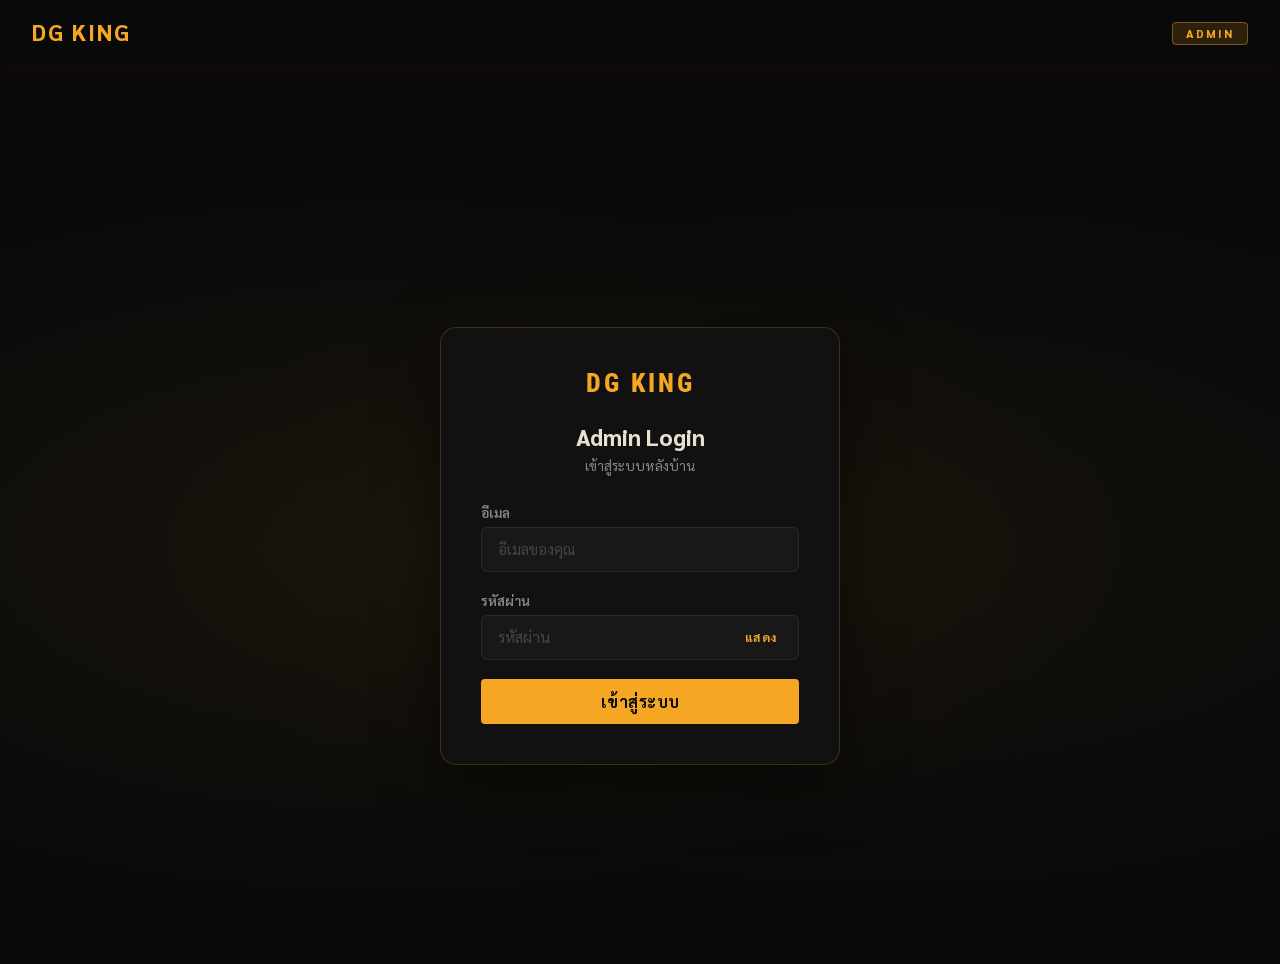
==== commit 379fe50d: "Fix coupon usedCount cache, add password toggle, slides strip, popup notice, section reorder" ====
--- a/admin.html
+++ b/admin.html
@@ -362,7 +362,7 @@
 
     <!-- COUPON CODES -->
     <div class="promo-config-card" style="margin-top:1.5rem;">
-      <div class="promo-config-title" data-i18n="admin_coupon_title">โค้ดส่วนลด</div>
+      <div class="promo-config-title" data-i18n="admin_coupon_title">โค้ดส่วนลด <button onclick="loadCoupons()" style="font-size:0.75rem;padding:0.2rem 0.6rem;margin-left:0.5rem;" class="btn btn-sm btn-outline">↻ รีเฟรช</button></div>
       <div class="promo-config-desc" data-i18n="admin_coupon_desc">สร้างโค้ดส่วนลดสำหรับโพสต์ลง Facebook เพื่อกระตุ้นยอดขาย</div>
 
       <!-- ADD COUPON FORM -->
@@ -474,7 +474,7 @@
   </div>
 
   <script type="module">
-    import { auth, db, onAuthStateChanged, signInWithEmailAndPassword, collection, query, orderBy, getDocs, addDoc, serverTimestamp, where, updateDoc, doc, limit, getDoc, setDoc, deleteDoc } from './js/firebase.js';
+    import { auth, db, onAuthStateChanged, signInWithEmailAndPassword, collection, query, orderBy, getDocs, addDoc, serverTimestamp, where, updateDoc, doc, limit, getDoc, setDoc, deleteDoc, getDocsFromServer } from './js/firebase.js';
 
     const ADMIN_EMAIL = 'anucha212224w@gmail.com';
 
@@ -609,9 +609,24 @@
         return `<div class="dash-prod-card">
           <div class="dash-prod-name">${p}</div>
           <div class="dash-prod-stats">
-            <div><span>ขายแล้ว</span><strong>${sold} ใบ</strong></div>
-            <div><span>รายได้</span><strong class="price-gold">฿${rev.toLocaleString()}</strong></div>
-            <div><span>สต็อก</span><strong class="${avail === 0 ? 'text-danger' : ''}">${avail} ใบ</strong></div>
+            <div class="stat-item stat-sold">
+              <div class="stat-content">
+                <span class="stat-label">ขายแล้ว</span>
+                <strong class="stat-value">${sold} ใบ</strong>
+              </div>
+            </div>
+            <div class="stat-item stat-revenue">
+              <div class="stat-content">
+                <span class="stat-label">รายได้</span>
+                <strong class="stat-value price-gold">฿${rev.toLocaleString()}</strong>
+              </div>
+            </div>
+            <div class="stat-item stat-stock">
+              <div class="stat-content">
+                <span class="stat-label">สต็อก</span>
+                <strong class="stat-value ${avail === 0 ? 'text-danger' : avail < 5 ? 'text-warning' : 'text-success'}">${avail} ใบ</strong>
+              </div>
+            </div>
           </div>
         </div>`;
       }).join('');
@@ -1127,6 +1142,8 @@
       loadMarketingMessages();
       loadAnnouncements();
       loadCoupons();
+      // auto-refresh coupons ทุก 30 วินาที
+      setInterval(loadCoupons, 30000);
     }
 
     async function loadAnnouncements() {
@@ -1297,7 +1314,7 @@
 
     async function loadCoupons() {
       const el   = document.getElementById('couponList');
-      const snap = await getDocs(collection(db, 'coupons'));
+      const snap = await getDocsFromServer(collection(db, 'coupons'));
       if (snap.empty) { el.innerHTML = '<p class="no-data">ยังไม่มีโค้ดส่วนลด</p>'; return; }
       const rows = snap.docs.map(d => {
         const c = d.data();
@@ -1433,14 +1450,9 @@
               </div>
             </td>
             <td>
-              <div style="display:flex;gap:0.3rem;flex-wrap:wrap;">
-                <button class="btn btn-sm btn-outline" onclick="adjustCustomerPoints('${customer.uid}', '${customer.email}', ${customer.points})" style="white-space:nowrap;font-size:0.7rem;padding:0.35rem 0.5rem;">
-                  ปรับ
-                </button>
-                <button class="btn btn-sm btn-outline" onclick="resetCustomerPoints('${customer.uid}', '${customer.email}', ${customer.points})" ${!canRedeem ? 'disabled' : ''} style="white-space:nowrap;font-size:0.7rem;padding:0.35rem 0.5rem;">
-                  รีเซ็ต
-                </button>
-              </div>
+              <button class="btn btn-sm btn-outline" onclick="adjustCustomerPoints('${customer.uid}', '${customer.email}', ${customer.points})" style="white-space:nowrap;font-size:0.7rem;padding:0.35rem 0.5rem;width:100%;">
+                ปรับ
+              </button>
             </td>
           </tr>`;
       });
@@ -1462,6 +1474,8 @@
       renderCustomerPoints(filtered);
     }
 
+    // Removed resetCustomerPoints function - admin can use adjust button to set points to 0 if needed
+    /*
     async function resetCustomerPoints(uid, email, currentPoints) {
       console.log('resetCustomerPoints called:', uid, email, currentPoints);
       
@@ -1481,6 +1495,7 @@
         showToast('เกิดข้อผิดพลาด: ' + err.message, 'error');
       }
     }
+    */
 
     async function adjustCustomerPoints(uid, email, currentPoints) {
       const newPoints = prompt(`ปรับแต้มของ ${email}\n\nแต้มปัจจุบัน: ${currentPoints}\nใส่จำนวนแต้มใหม่:`, currentPoints);
@@ -1504,7 +1519,6 @@
 
     window.loadCustomerPoints = loadCustomerPoints;
     window.filterCustomerPoints = filterCustomerPoints;
-    window.resetCustomerPoints = resetCustomerPoints;
     window.adjustCustomerPoints = adjustCustomerPoints;
   </script>
 
--- a/css/style.css
+++ b/css/style.css
@@ -90,15 +90,15 @@
 .pass-wrap button {
   position: absolute;
   right: 0.5rem;
-  padding: 0.4rem 0.8rem;
+  padding: 0.3rem 0.6rem;
   background: transparent;
   border: 1px solid var(--border);
   color: var(--text-muted);
   border-radius: 4px;
-  font-size: 0.8rem;
+  font-size: 1rem;
   cursor: pointer;
   transition: all 0.2s;
-  font-family: inherit;
+  line-height: 1;
 }
 
 .pass-wrap button:hover {
@@ -808,12 +808,12 @@
   padding: 2px;
 }
 .lang-btn {
-  background: none;
-  border: none;
+  background: rgba(255,255,255,0.05);
+  border: 1px solid rgba(255,255,255,0.1);
   color: var(--text-muted);
   font-size: 0.75rem;
   font-weight: 700;
-  padding: 3px 8px;
+  padding: 4px 10px;
   border-radius: 4px;
   cursor: pointer;
   font-family: inherit;
@@ -823,9 +823,13 @@
 .lang-btn.active {
   background: var(--gold);
   color: #000;
+  border-color: var(--gold);
+  box-shadow: 0 0 8px rgba(245,166,35,0.3);
 }
 .lang-btn:hover:not(.active) {
   color: var(--text);
+  background: rgba(255,255,255,0.1);
+  border-color: rgba(255,255,255,0.2);
 }
 
 /* ===== MOBILE NAVBAR ===== */
@@ -891,6 +895,25 @@
     width: calc(100% - 2rem);
     border-radius: 6px;
     text-align: center;
+    font-weight: 600;
+  }
+
+  .nav-links li .btn-primary {
+    background: linear-gradient(135deg, var(--gold) 0%, #d4a02c 100%);
+    color: #000;
+    border: 1px solid var(--gold);
+    box-shadow: 0 2px 8px rgba(245,166,35,0.3);
+  }
+
+  .nav-links li .btn-outline {
+    background: rgba(245,166,35,0.1);
+    border: 1px solid rgba(245,166,35,0.4);
+    color: var(--gold);
+  }
+
+  .nav-links li .btn-outline:hover {
+    background: rgba(245,166,35,0.2);
+    border-color: var(--gold);
   }
 
   .nav-links li:has(.lang-switcher) {
@@ -934,3 +957,75 @@
   gap: 0.5rem;
   margin: 0.8rem 0 0.3rem;
 }
+
+/* BYPASS NOTICE POPUP */
+.bypass-overlay {
+  display: none;
+  position: fixed;
+  inset: 0;
+  z-index: 9998;
+  background: rgba(0,0,0,0.7);
+  justify-content: center;
+  align-items: center;
+}
+
+.bypass-overlay.show {
+  display: flex;
+}
+
+.bypass-popup {
+  background: #1a1a1a;
+  border: 2px solid #333;
+  border-radius: 12px;
+  padding: 1.2rem;
+  width: 90%;
+  max-width: 480px;
+}
+
+.bypass-popup-header {
+  display: flex;
+  justify-content: space-between;
+  align-items: center;
+  margin-bottom: 0.8rem;
+}
+
+.bypass-popup-title {
+  color: var(--gold, #f5a623);
+  font-weight: 700;
+  font-size: 1rem;
+}
+
+.bypass-popup-close {
+  background: transparent;
+  border: 1px solid #444;
+  color: #aaa;
+  border-radius: 6px;
+  padding: 0.3rem 0.7rem;
+  cursor: pointer;
+  font-size: 0.85rem;
+  transition: all 0.2s;
+}
+
+.bypass-popup-close:hover {
+  border-color: var(--gold, #f5a623);
+  color: var(--gold, #f5a623);
+}
+
+.bypass-popup img {
+  width: 100%;
+  border-radius: 8px;
+  display: block;
+}
+
+.bypass-popup-desc {
+  margin-top: 0.8rem;
+  color: #ccc;
+  font-size: 0.85rem;
+  line-height: 1.6;
+  border-top: 1px solid #333;
+  padding-top: 0.8rem;
+}
+
+.bypass-popup-desc strong {
+  color: var(--gold, #f5a623);
+}
--- a/css/admin.css
+++ b/css/admin.css
@@ -594,18 +594,57 @@
 .dash-prod-stats {
   display: flex;
   flex-direction: column;
-  gap: 0.4rem;
-}
-
-.dash-prod-stats div {
-  display: flex;
-  justify-content: space-between;
-  font-size: 0.82rem;
-}
-
-.dash-prod-stats span { color: var(--text-muted); }
-.dash-prod-stats strong { color: var(--text); }
+  gap: 0.6rem;
+}
+
+.stat-item {
+  display: flex;
+  align-items: center;
+  padding: 0.5rem;
+  border-radius: 6px;
+  transition: all 0.2s;
+}
+
+.stat-item:hover {
+  transform: translateX(2px);
+}
+
+.stat-sold {
+  background: rgba(100, 150, 255, 0.08);
+  border-left: 3px solid rgba(100, 150, 255, 0.5);
+}
+
+.stat-revenue {
+  background: rgba(245, 166, 35, 0.08);
+  border-left: 3px solid var(--gold);
+}
+
+.stat-stock {
+  background: rgba(100, 255, 150, 0.08);
+  border-left: 3px solid rgba(100, 255, 150, 0.5);
+}
+
+.stat-content {
+  display: flex;
+  flex-direction: column;
+  gap: 0.1rem;
+  flex: 1;
+}
+
+.stat-label {
+  color: var(--text-muted);
+  font-size: 0.75rem;
+}
+
+.stat-value {
+  color: var(--text);
+  font-size: 0.95rem;
+  font-weight: 700;
+}
+
 .text-danger { color: #ff4d4d !important; }
+.text-warning { color: #ffa500 !important; }
+.text-success { color: #4ade80 !important; }
 
 @media (max-width: 900px) {
   .dash-stats { grid-template-columns: repeat(2, 1fr); }
